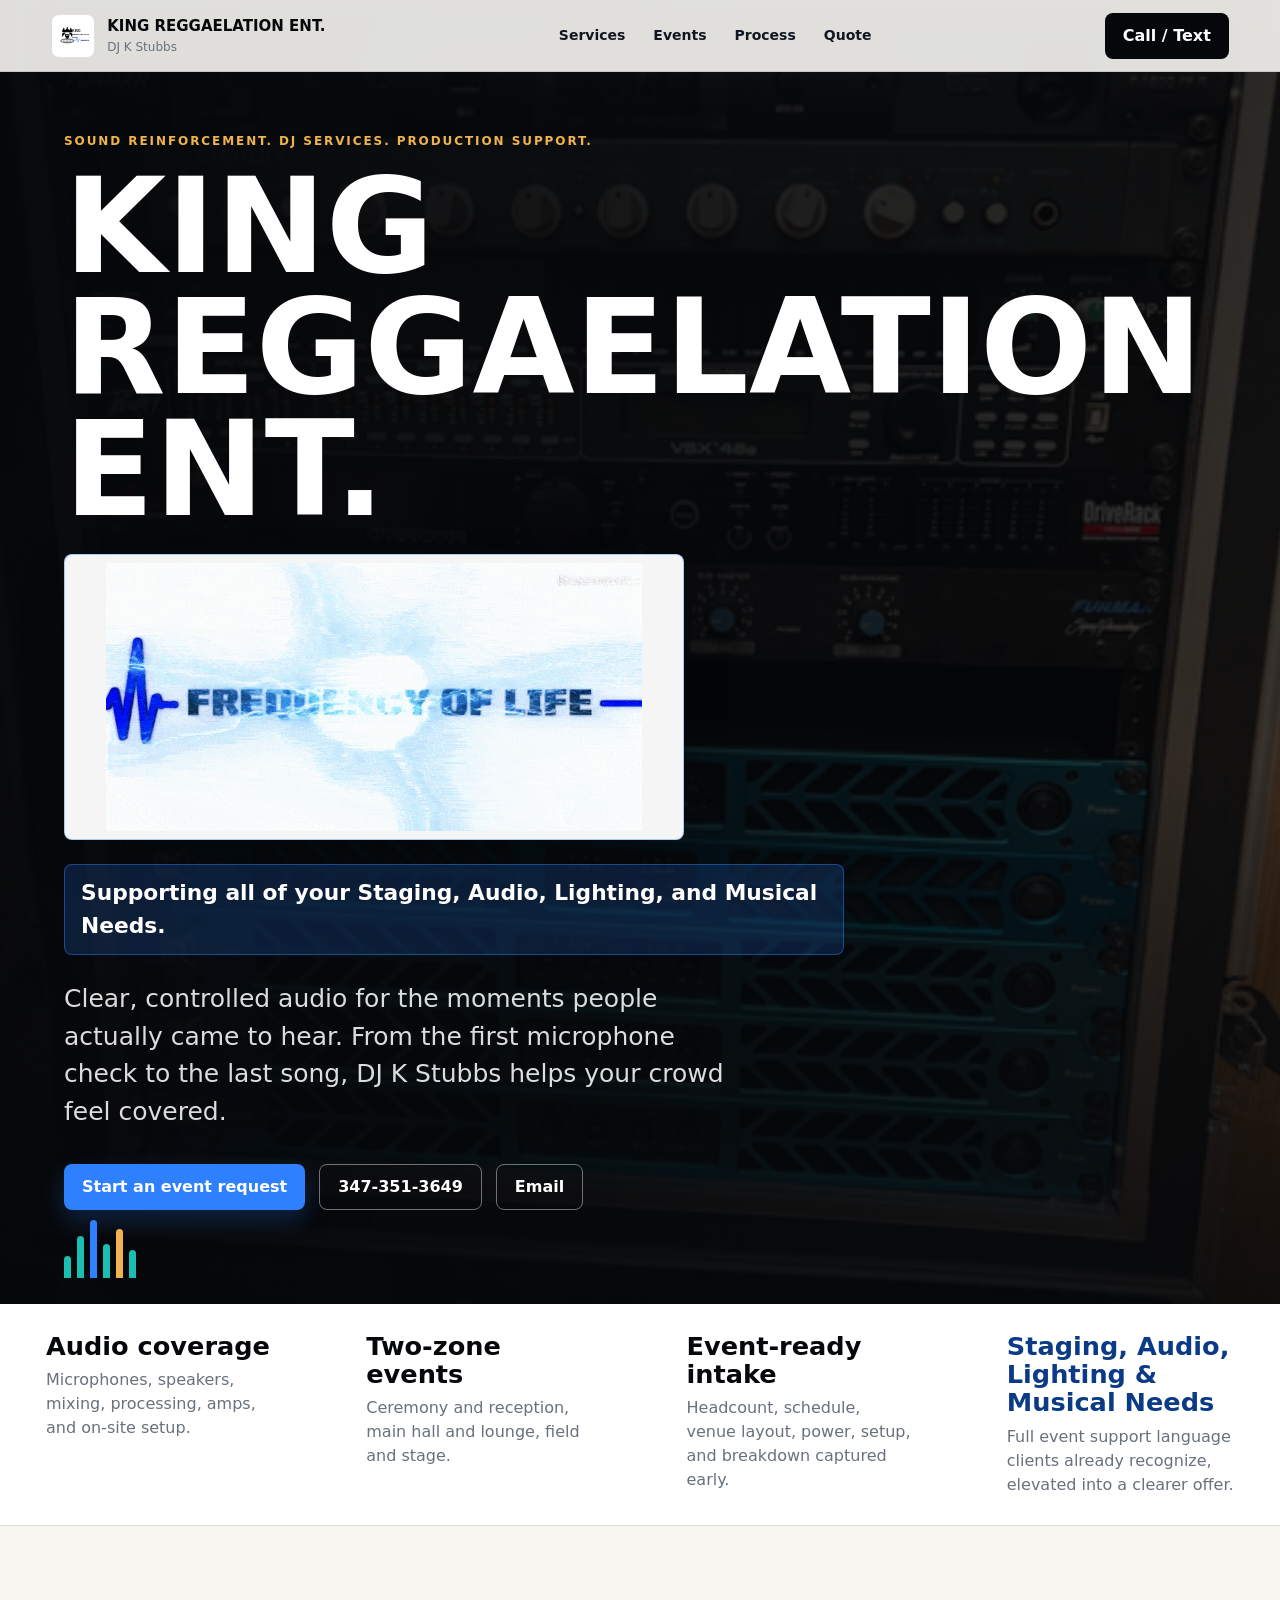
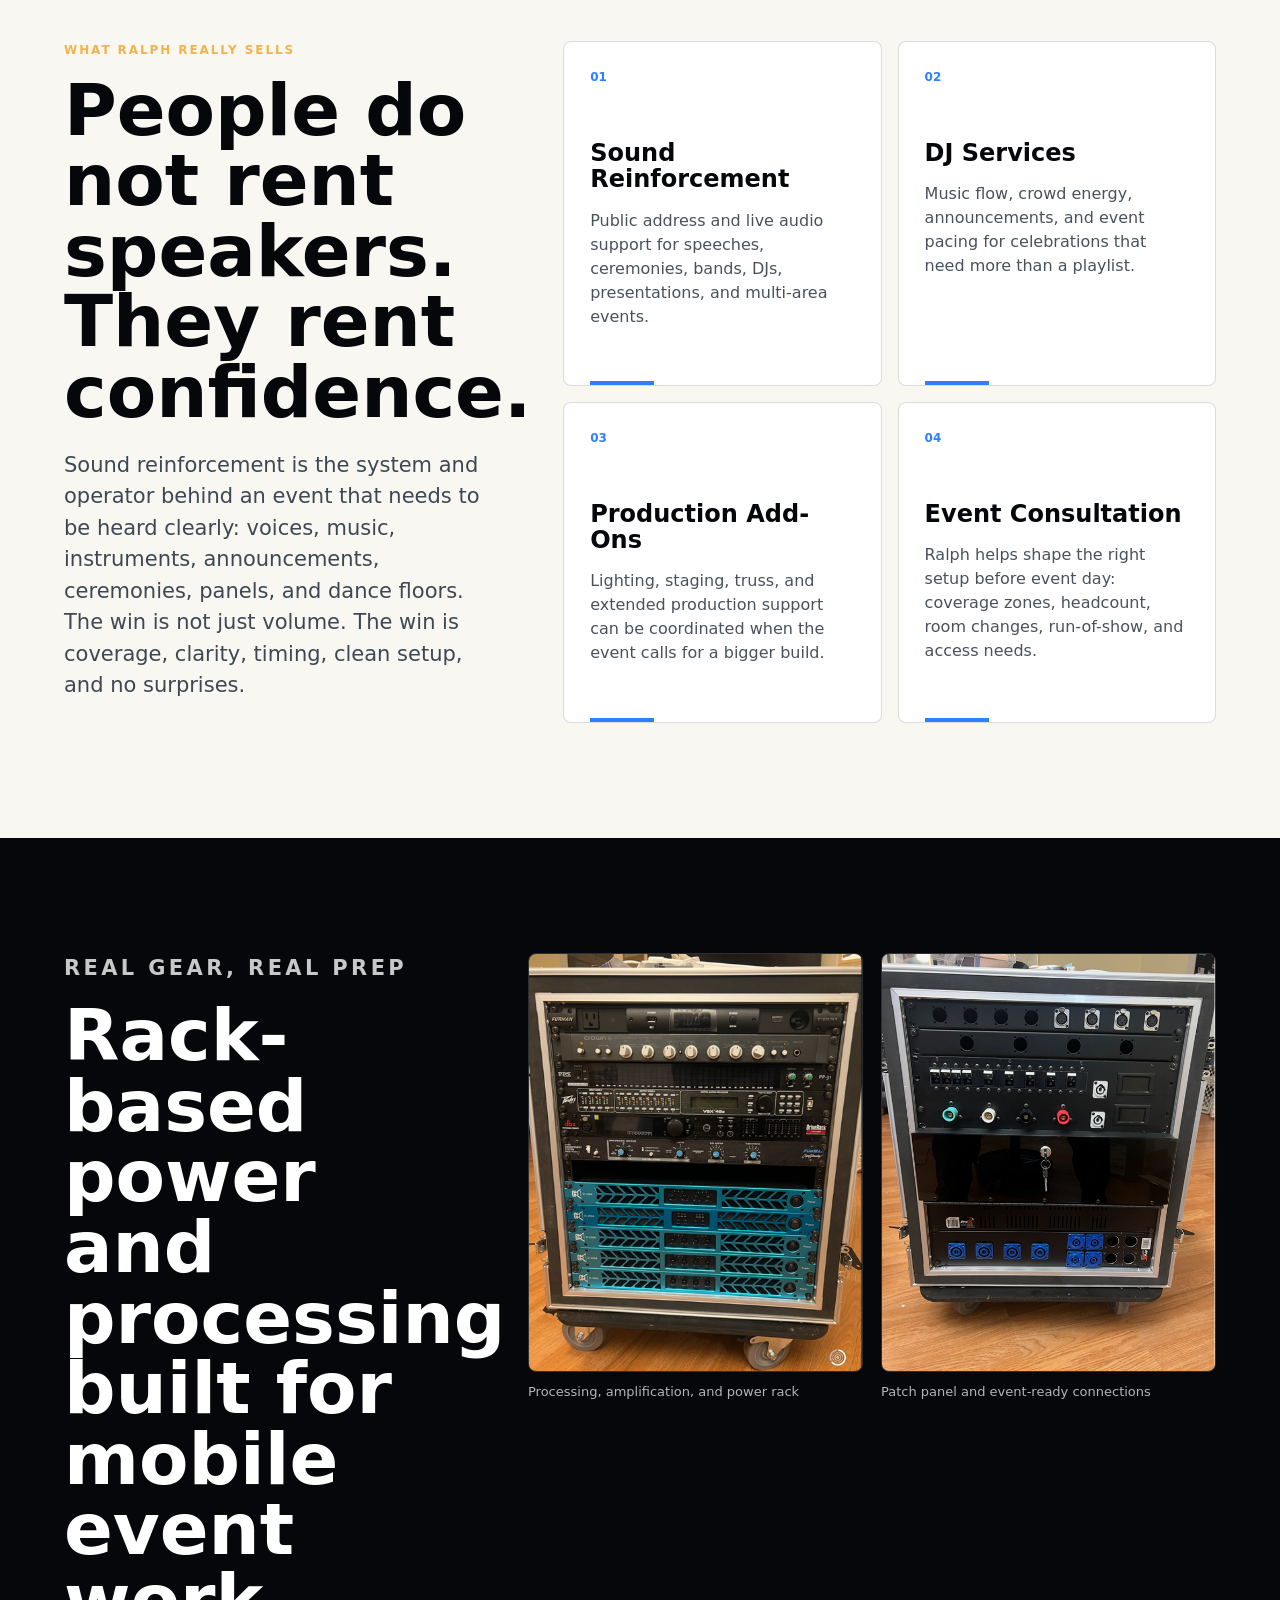
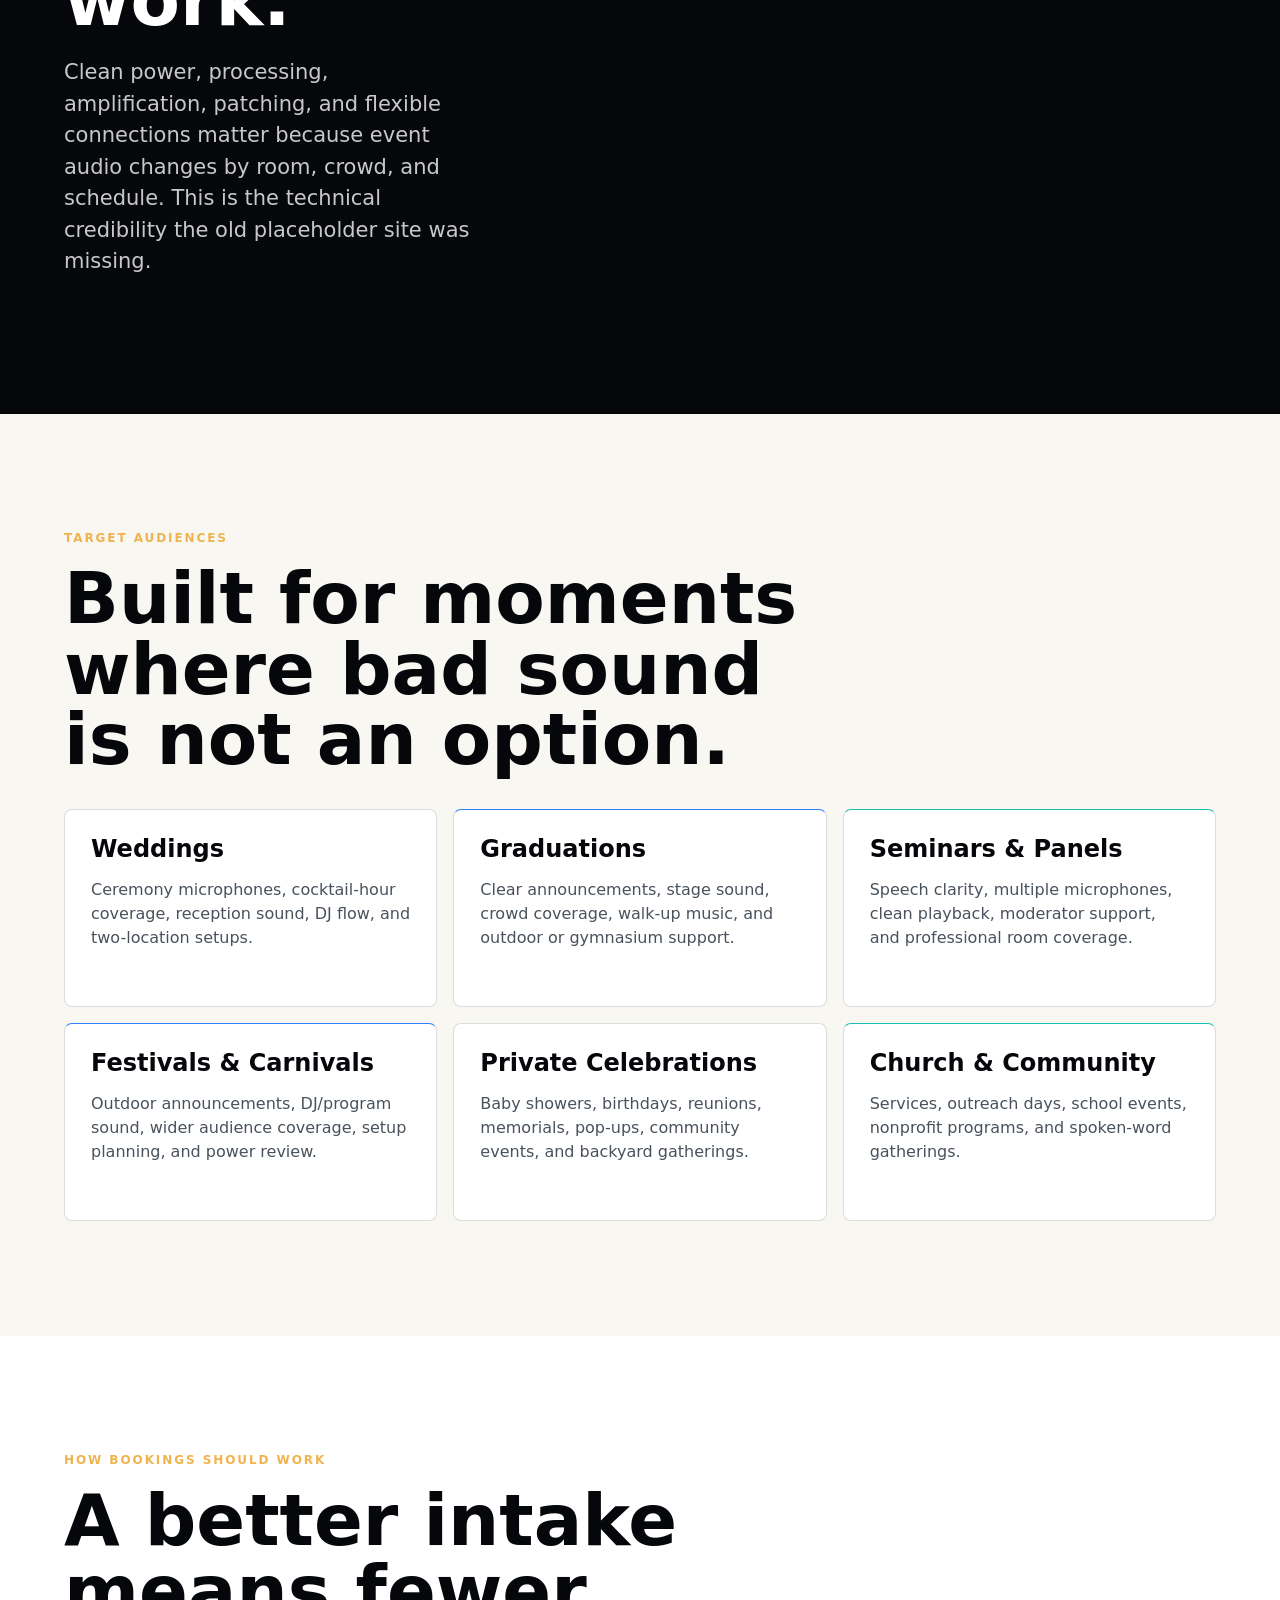
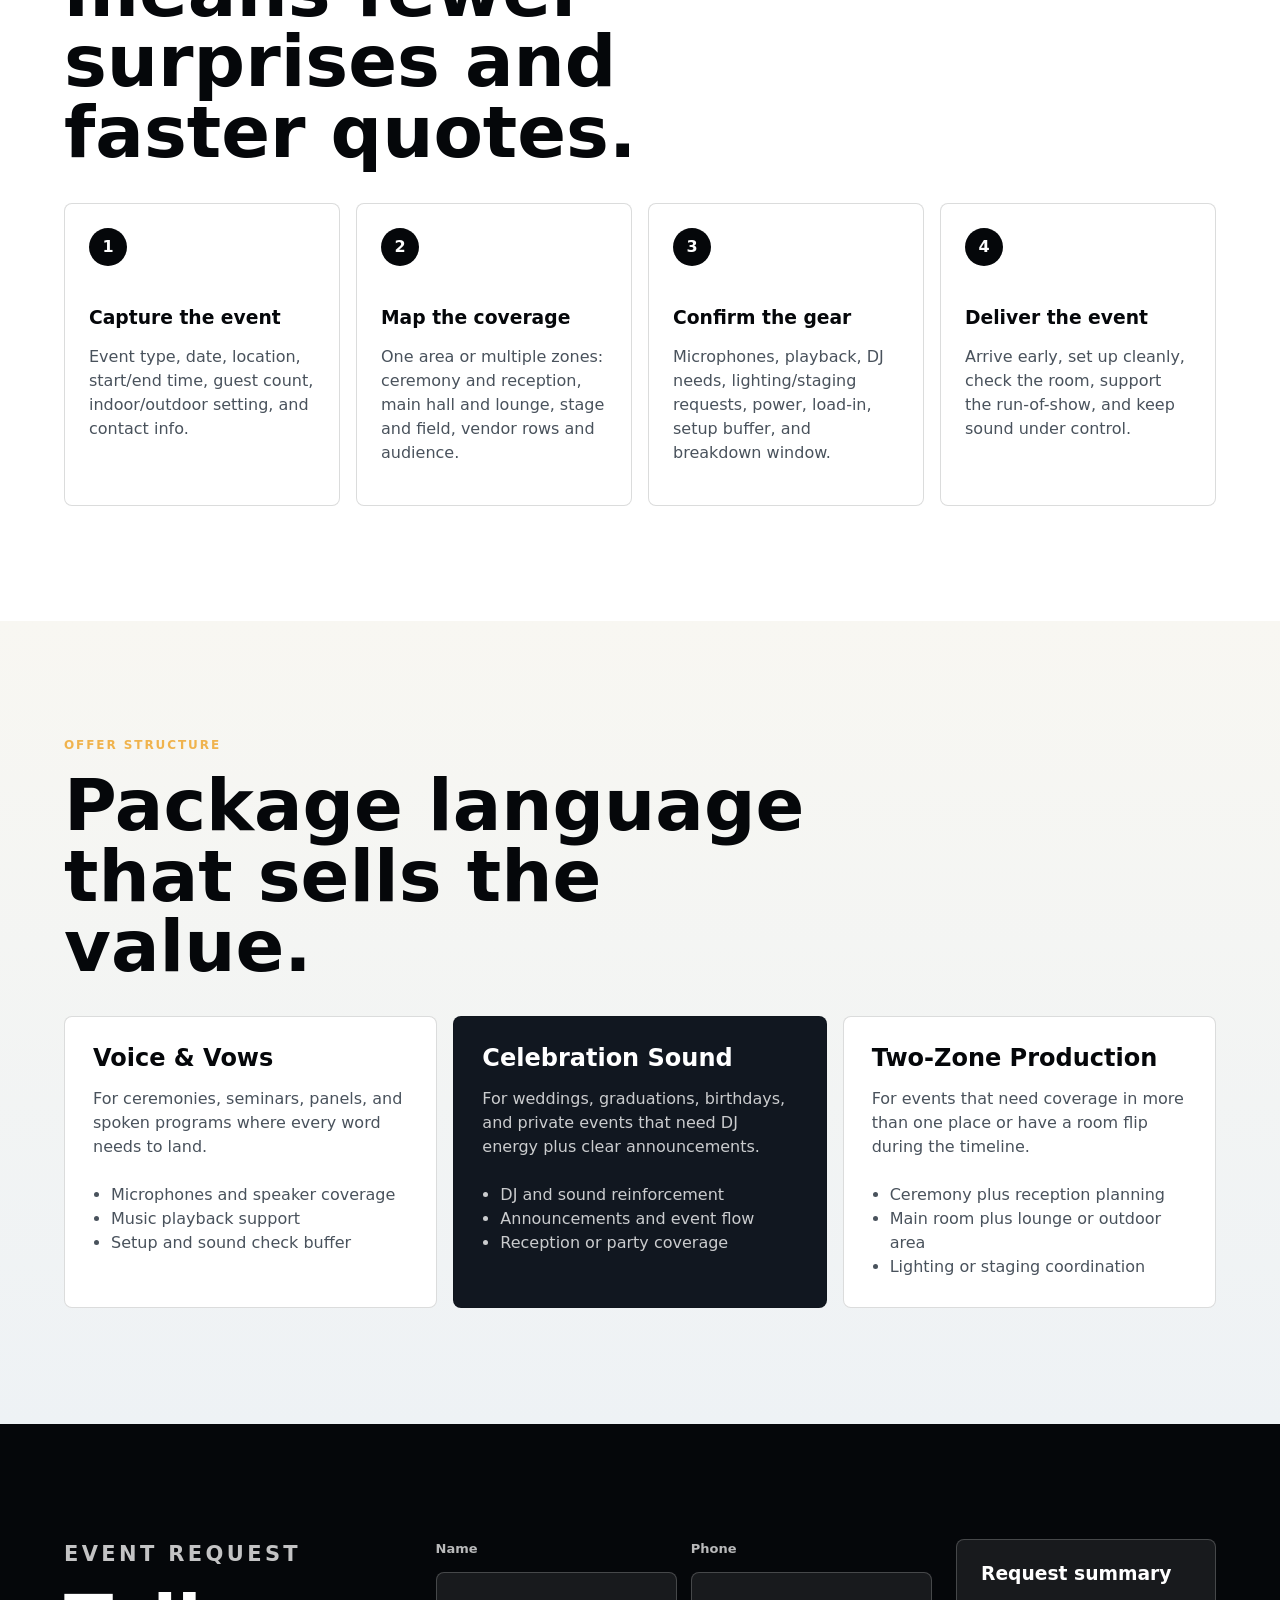
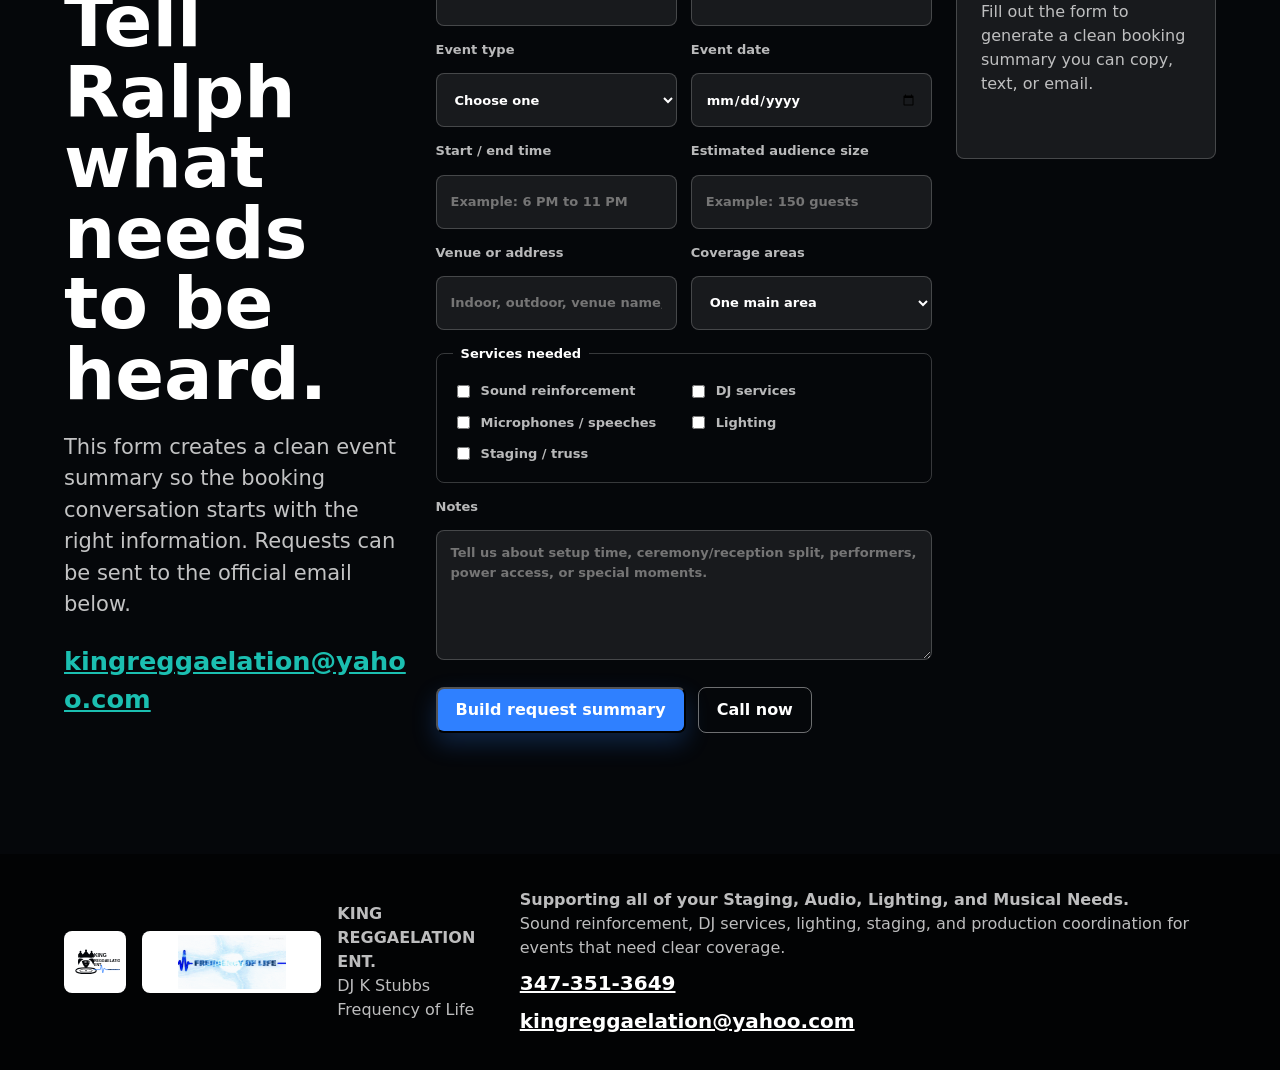
==== index.html @ d87a5ebe "Publish KING REGGAELATION ENT site" ====
<!doctype html>
<html lang="en">
<head>
  <meta charset="utf-8">
  <meta name="viewport" content="width=device-width, initial-scale=1">
  <title>KING REGGAELATION ENT. | Sound Reinforcement & DJ Services</title>
  <meta name="description" content="KING REGGAELATION ENT. provides sound reinforcement, DJ services, and production support for weddings, graduations, seminars, festivals, and private events.">
  <link rel="stylesheet" href="styles.css">
</head>
<body>
  <header class="site-header" data-header>
    <a class="brand-mark" href="#top" aria-label="KING REGGAELATION ENT. home">
      <img src="assets/king-reggaelation-ent-logo.svg" alt="">
      <span>
        <strong>KING REGGAELATION ENT.</strong>
        <small>DJ K Stubbs</small>
      </span>
    </a>
    <nav aria-label="Primary navigation">
      <a href="#services">Services</a>
      <a href="#events">Events</a>
      <a href="#process">Process</a>
      <a href="#quote">Quote</a>
    </nav>
    <a class="call-button" href="tel:+13473513649">Call / Text</a>
  </header>

  <main id="top">
    <section class="hero" aria-labelledby="hero-title">
      <div class="hero-media" aria-hidden="true">
        <img src="assets/rack-processing-amplifiers.png" alt="">
      </div>
      <div class="hero-overlay" aria-hidden="true"></div>
      <div class="hero-content">
        <p class="eyebrow reveal">Sound reinforcement. DJ services. Production support.</p>
        <h1 id="hero-title" class="reveal">KING REGGAELATION ENT.</h1>
        <div class="frequency-logo-strip reveal" aria-label="Frequency of Life animated logo">
          <img src="assets/frequency-of-life-logo.gif" alt="Frequency of Life">
        </div>
        <p class="signature-line reveal">Supporting all of your Staging, Audio, Lighting, and Musical Needs.</p>
        <p class="hero-copy reveal">Clear, controlled audio for the moments people actually came to hear. From the first microphone check to the last song, DJ K Stubbs helps your crowd feel covered.</p>
        <div class="hero-actions reveal">
          <a class="primary-action" href="#quote">Start an event request</a>
          <a class="secondary-action" href="tel:+13473513649">347-351-3649</a>
          <a class="secondary-action" href="mailto:kingreggaelation@yahoo.com">Email</a>
        </div>
      </div>
      <div class="signal-strip" aria-hidden="true">
        <span></span><span></span><span></span><span></span><span></span><span></span>
      </div>
    </section>

    <section class="proof-band" aria-label="Core capabilities">
      <div>
        <strong>Audio coverage</strong>
        <span>Microphones, speakers, mixing, processing, amps, and on-site setup.</span>
      </div>
      <div>
        <strong>Two-zone events</strong>
        <span>Ceremony and reception, main hall and lounge, field and stage.</span>
      </div>
      <div>
        <strong>Event-ready intake</strong>
        <span>Headcount, schedule, venue layout, power, setup, and breakdown captured early.</span>
      </div>
      <div class="signature-proof">
        <strong>Staging, Audio, Lighting & Musical Needs</strong>
        <span>Full event support language clients already recognize, elevated into a clearer offer.</span>
      </div>
    </section>

    <section class="section split-section" id="services">
      <div class="section-copy reveal">
        <p class="eyebrow">What Ralph really sells</p>
        <h2>People do not rent speakers. They rent confidence.</h2>
        <p>Sound reinforcement is the system and operator behind an event that needs to be heard clearly: voices, music, instruments, announcements, ceremonies, panels, and dance floors. The win is not just volume. The win is coverage, clarity, timing, clean setup, and no surprises.</p>
      </div>
      <div class="service-grid">
        <article class="service-card reveal">
          <span class="service-number">01</span>
          <h3>Sound Reinforcement</h3>
          <p>Public address and live audio support for speeches, ceremonies, bands, DJs, presentations, and multi-area events.</p>
        </article>
        <article class="service-card reveal">
          <span class="service-number">02</span>
          <h3>DJ Services</h3>
          <p>Music flow, crowd energy, announcements, and event pacing for celebrations that need more than a playlist.</p>
        </article>
        <article class="service-card reveal">
          <span class="service-number">03</span>
          <h3>Production Add-Ons</h3>
          <p>Lighting, staging, truss, and extended production support can be coordinated when the event calls for a bigger build.</p>
        </article>
        <article class="service-card reveal">
          <span class="service-number">04</span>
          <h3>Event Consultation</h3>
          <p>Ralph helps shape the right setup before event day: coverage zones, headcount, room changes, run-of-show, and access needs.</p>
        </article>
      </div>
    </section>

    <section class="equipment-section">
      <div class="equipment-copy reveal">
        <p class="eyebrow">Real gear, real prep</p>
        <h2>Rack-based power and processing built for mobile event work.</h2>
        <p>Clean power, processing, amplification, patching, and flexible connections matter because event audio changes by room, crowd, and schedule. This is the technical credibility the old placeholder site was missing.</p>
      </div>
      <div class="equipment-gallery">
        <figure class="reveal">
          <img src="assets/rack-processing-amplifiers.png" alt="Front view of KING REGGAELATION ENT. audio processing and amplifier rack">
          <figcaption>Processing, amplification, and power rack</figcaption>
        </figure>
        <figure class="reveal">
          <img src="assets/rack-patch-panel.png" alt="Rear view of KING REGGAELATION ENT. rack patch panel and power connections">
          <figcaption>Patch panel and event-ready connections</figcaption>
        </figure>
      </div>
    </section>

    <section class="section" id="events">
      <div class="section-heading reveal">
        <p class="eyebrow">Target audiences</p>
        <h2>Built for moments where bad sound is not an option.</h2>
      </div>
      <div class="audience-grid">
        <article class="audience-card reveal">
          <h3>Weddings</h3>
          <p>Ceremony microphones, cocktail-hour coverage, reception sound, DJ flow, and two-location setups.</p>
        </article>
        <article class="audience-card reveal">
          <h3>Graduations</h3>
          <p>Clear announcements, stage sound, crowd coverage, walk-up music, and outdoor or gymnasium support.</p>
        </article>
        <article class="audience-card reveal">
          <h3>Seminars & Panels</h3>
          <p>Speech clarity, multiple microphones, clean playback, moderator support, and professional room coverage.</p>
        </article>
        <article class="audience-card reveal">
          <h3>Festivals & Carnivals</h3>
          <p>Outdoor announcements, DJ/program sound, wider audience coverage, setup planning, and power review.</p>
        </article>
        <article class="audience-card reveal">
          <h3>Private Celebrations</h3>
          <p>Baby showers, birthdays, reunions, memorials, pop-ups, community events, and backyard gatherings.</p>
        </article>
        <article class="audience-card reveal">
          <h3>Church & Community</h3>
          <p>Services, outreach days, school events, nonprofit programs, and spoken-word gatherings.</p>
        </article>
      </div>
    </section>

    <section class="section process-section" id="process">
      <div class="section-heading reveal">
        <p class="eyebrow">How bookings should work</p>
        <h2>A better intake means fewer surprises and faster quotes.</h2>
      </div>
      <div class="timeline">
        <article class="timeline-item reveal">
          <span>1</span>
          <h3>Capture the event</h3>
          <p>Event type, date, location, start/end time, guest count, indoor/outdoor setting, and contact info.</p>
        </article>
        <article class="timeline-item reveal">
          <span>2</span>
          <h3>Map the coverage</h3>
          <p>One area or multiple zones: ceremony and reception, main hall and lounge, stage and field, vendor rows and audience.</p>
        </article>
        <article class="timeline-item reveal">
          <span>3</span>
          <h3>Confirm the gear</h3>
          <p>Microphones, playback, DJ needs, lighting/staging requests, power, load-in, setup buffer, and breakdown window.</p>
        </article>
        <article class="timeline-item reveal">
          <span>4</span>
          <h3>Deliver the event</h3>
          <p>Arrive early, set up cleanly, check the room, support the run-of-show, and keep sound under control.</p>
        </article>
      </div>
    </section>

    <section class="packages-section" aria-labelledby="packages-title">
      <div class="section-heading reveal">
        <p class="eyebrow">Offer structure</p>
        <h2 id="packages-title">Package language that sells the value.</h2>
      </div>
      <div class="package-grid">
        <article class="package-card reveal">
          <h3>Voice & Vows</h3>
          <p>For ceremonies, seminars, panels, and spoken programs where every word needs to land.</p>
          <ul>
            <li>Microphones and speaker coverage</li>
            <li>Music playback support</li>
            <li>Setup and sound check buffer</li>
          </ul>
        </article>
        <article class="package-card featured reveal">
          <h3>Celebration Sound</h3>
          <p>For weddings, graduations, birthdays, and private events that need DJ energy plus clear announcements.</p>
          <ul>
            <li>DJ and sound reinforcement</li>
            <li>Announcements and event flow</li>
            <li>Reception or party coverage</li>
          </ul>
        </article>
        <article class="package-card reveal">
          <h3>Two-Zone Production</h3>
          <p>For events that need coverage in more than one place or have a room flip during the timeline.</p>
          <ul>
            <li>Ceremony plus reception planning</li>
            <li>Main room plus lounge or outdoor area</li>
            <li>Lighting or staging coordination</li>
          </ul>
        </article>
      </div>
    </section>

    <section class="quote-section" id="quote">
      <div class="quote-intro reveal">
        <p class="eyebrow">Event request</p>
        <h2>Tell Ralph what needs to be heard.</h2>
        <p>This form creates a clean event summary so the booking conversation starts with the right information. Requests can be sent to the official email below.</p>
        <p class="email-callout"><a href="mailto:kingreggaelation@yahoo.com">kingreggaelation@yahoo.com</a></p>
      </div>
      <form class="quote-form reveal" data-quote-form>
        <label>
          Name
          <input name="name" autocomplete="name" required>
        </label>
        <label>
          Phone
          <input name="phone" autocomplete="tel" required>
        </label>
        <label>
          Event type
          <select name="eventType" required>
            <option value="">Choose one</option>
            <option>Wedding</option>
            <option>Graduation</option>
            <option>Seminar / Panel</option>
            <option>Festival / Carnival</option>
            <option>Private Celebration</option>
            <option>Church / Community</option>
            <option>Other</option>
          </select>
        </label>
        <label>
          Event date
          <input type="date" name="date" required>
        </label>
        <label>
          Start / end time
          <input name="time" placeholder="Example: 6 PM to 11 PM" required>
        </label>
        <label>
          Estimated audience size
          <input name="headcount" placeholder="Example: 150 guests">
        </label>
        <label>
          Venue or address
          <input name="venue" placeholder="Indoor, outdoor, venue name, city">
        </label>
        <label>
          Coverage areas
          <select name="zones">
            <option>One main area</option>
            <option>Two areas / room flip</option>
            <option>Multiple rooms or outdoor zones</option>
            <option>Not sure yet</option>
          </select>
        </label>
        <fieldset>
          <legend>Services needed</legend>
          <label><input type="checkbox" name="services" value="Sound reinforcement"> Sound reinforcement</label>
          <label><input type="checkbox" name="services" value="DJ services"> DJ services</label>
          <label><input type="checkbox" name="services" value="Microphones / speeches"> Microphones / speeches</label>
          <label><input type="checkbox" name="services" value="Lighting"> Lighting</label>
          <label><input type="checkbox" name="services" value="Staging / truss"> Staging / truss</label>
        </fieldset>
        <label class="full">
          Notes
          <textarea name="notes" rows="5" placeholder="Tell us about setup time, ceremony/reception split, performers, power access, or special moments."></textarea>
        </label>
        <div class="form-actions">
          <button class="primary-action" type="submit">Build request summary</button>
          <a class="secondary-action" href="tel:+13473513649">Call now</a>
        </div>
      </form>
      <aside class="request-summary" data-request-summary aria-live="polite">
        <h3>Request summary</h3>
        <p>Fill out the form to generate a clean booking summary you can copy, text, or email.</p>
      </aside>
    </section>
  </main>

  <footer class="site-footer">
    <div>
      <img src="assets/king-reggaelation-ent-logo.svg" alt="">
      <img class="footer-frequency-logo" src="assets/frequency-of-life-logo.gif" alt="Frequency of Life">
      <p><strong>KING REGGAELATION ENT.</strong><br>DJ K Stubbs<br>Frequency of Life</p>
    </div>
    <div>
      <p><strong>Supporting all of your Staging, Audio, Lighting, and Musical Needs.</strong><br>Sound reinforcement, DJ services, lighting, staging, and production coordination for events that need clear coverage.</p>
      <a href="tel:+13473513649">347-351-3649</a>
      <a href="mailto:kingreggaelation@yahoo.com">kingreggaelation@yahoo.com</a>
    </div>
  </footer>

  <script src="script.js"></script>
</body>
</html>
---- styles.css ----
:root {
  --ink: #05070a;
  --ink-soft: #111720;
  --paper: #f8f7f2;
  --paper-soft: #eceff1;
  --white: #ffffff;
  --blue: #2f80ff;
  --blue-deep: #0b3a86;
  --teal: #1bbfb1;
  --amber: #f0b34d;
  --muted: #68717c;
  --line: rgba(5, 7, 10, 0.14);
  --shadow: 0 24px 60px rgba(5, 7, 10, 0.18);
}

* {
  box-sizing: border-box;
}

html {
  scroll-behavior: smooth;
}

body {
  margin: 0;
  background: var(--paper);
  color: var(--ink);
  font-family: Inter, ui-sans-serif, system-ui, -apple-system, BlinkMacSystemFont, "Segoe UI", sans-serif;
  line-height: 1.5;
}

img {
  display: block;
  max-width: 100%;
}

a {
  color: inherit;
}

button,
input,
select,
textarea {
  font: inherit;
}

.site-header {
  align-items: center;
  background: rgba(248, 247, 242, 0.9);
  border-bottom: 1px solid rgba(5, 7, 10, 0.1);
  display: flex;
  gap: 24px;
  justify-content: space-between;
  left: 0;
  min-height: 72px;
  padding: 10px clamp(18px, 4vw, 56px);
  position: fixed;
  right: 0;
  top: 0;
  z-index: 20;
  backdrop-filter: blur(14px);
}

.site-header.is-scrolled {
  box-shadow: 0 14px 40px rgba(5, 7, 10, 0.12);
}

.brand-mark {
  align-items: center;
  display: flex;
  gap: 12px;
  min-width: 220px;
  text-decoration: none;
}

.brand-mark img {
  background: var(--white);
  border: 1px solid rgba(5, 7, 10, 0.12);
  border-radius: 8px;
  height: 44px;
  object-fit: contain;
  padding: 5px;
  width: 44px;
}

.brand-mark strong,
.brand-mark small {
  display: block;
}

.brand-mark strong {
  font-size: 15px;
  text-transform: uppercase;
}

.brand-mark small {
  color: var(--muted);
  font-size: 12px;
}

.site-header nav {
  align-items: center;
  display: flex;
  gap: clamp(12px, 2.4vw, 28px);
}

.site-header nav a {
  color: var(--ink-soft);
  font-size: 14px;
  font-weight: 700;
  text-decoration: none;
}

.site-header nav a:hover {
  color: var(--blue-deep);
}

.call-button,
.primary-action,
.secondary-action {
  align-items: center;
  border-radius: 8px;
  display: inline-flex;
  font-weight: 800;
  justify-content: center;
  min-height: 46px;
  padding: 0 18px;
  text-decoration: none;
  transition: transform 180ms ease, box-shadow 180ms ease, background 180ms ease;
}

.call-button,
.primary-action {
  background: var(--blue);
  color: var(--white);
  box-shadow: 0 10px 24px rgba(47, 128, 255, 0.24);
}

.secondary-action {
  border: 1px solid rgba(255, 255, 255, 0.42);
  color: var(--white);
}

.call-button {
  background: var(--ink);
  box-shadow: none;
  color: var(--white);
  min-width: 116px;
}

.call-button:hover,
.primary-action:hover,
.secondary-action:hover {
  transform: translateY(-2px);
}

.hero {
  background: var(--ink);
  color: var(--white);
  min-height: 86svh;
  overflow: hidden;
  padding: 132px clamp(20px, 5vw, 72px) 94px;
  position: relative;
}

.hero-media,
.hero-overlay {
  inset: 0;
  position: absolute;
}

.hero-media img {
  height: 100%;
  object-fit: cover;
  opacity: 0.44;
  transform: scale(1.04);
  width: 100%;
}

.hero-overlay {
  background:
    linear-gradient(90deg, rgba(5, 7, 10, 0.94) 0%, rgba(5, 7, 10, 0.72) 47%, rgba(5, 7, 10, 0.28) 100%),
    linear-gradient(180deg, rgba(5, 7, 10, 0.45) 0%, rgba(5, 7, 10, 0.18) 58%, rgba(5, 7, 10, 0.8) 100%);
}

.hero-content {
  max-width: 880px;
  position: relative;
  z-index: 2;
}

.eyebrow {
  color: var(--amber);
  font-size: 12px;
  font-weight: 900;
  letter-spacing: 0.16em;
  margin: 0 0 16px;
  text-transform: uppercase;
}

.hero h1 {
  font-size: clamp(54px, 12vw, 132px);
  line-height: 0.92;
  margin: 0;
  max-width: 780px;
  text-transform: uppercase;
}

.frequency-logo-strip {
  background: rgba(255, 255, 255, 0.96);
  border: 1px solid rgba(47, 128, 255, 0.38);
  border-radius: 8px;
  box-shadow: 0 18px 42px rgba(5, 7, 10, 0.28);
  margin-top: 24px;
  max-width: min(620px, 100%);
  overflow: hidden;
  padding: 8px 12px;
}

.frequency-logo-strip img {
  aspect-ratio: 2.22 / 1;
  object-fit: contain;
  width: 100%;
}

.hero-copy {
  color: rgba(255, 255, 255, 0.86);
  font-size: clamp(19px, 2vw, 25px);
  max-width: 690px;
}

.signature-line {
  background: rgba(47, 128, 255, 0.18);
  border: 1px solid rgba(47, 128, 255, 0.46);
  border-radius: 8px;
  color: var(--white);
  display: inline-flex;
  font-size: clamp(16px, 1.7vw, 22px);
  font-weight: 900;
  margin: 24px 0 0;
  max-width: 780px;
  padding: 12px 16px;
}

.hero-actions {
  display: flex;
  flex-wrap: wrap;
  gap: 14px;
  margin-top: 34px;
}

.signal-strip {
  align-items: end;
  bottom: 26px;
  display: flex;
  gap: 6px;
  height: 64px;
  left: clamp(20px, 5vw, 72px);
  position: absolute;
  z-index: 2;
}

.signal-strip span {
  animation: bounce 1100ms ease-in-out infinite;
  background: var(--teal);
  border-radius: 6px 6px 0 0;
  display: block;
  height: 22px;
  width: 7px;
}

.signal-strip span:nth-child(2) { animation-delay: 80ms; height: 42px; }
.signal-strip span:nth-child(3) { animation-delay: 140ms; height: 58px; background: var(--blue); }
.signal-strip span:nth-child(4) { animation-delay: 220ms; height: 34px; }
.signal-strip span:nth-child(5) { animation-delay: 300ms; height: 49px; background: var(--amber); }
.signal-strip span:nth-child(6) { animation-delay: 380ms; height: 28px; }

@keyframes bounce {
  0%, 100% { transform: scaleY(0.62); }
  45% { transform: scaleY(1); }
}

.proof-band {
  background: var(--white);
  display: grid;
  gap: 1px;
  grid-template-columns: repeat(4, 1fr);
  border-bottom: 1px solid var(--line);
}

.proof-band div {
  background: var(--white);
  padding: 28px clamp(18px, 4vw, 46px);
}

.proof-band strong {
  display: block;
  font-size: clamp(20px, 2vw, 28px);
  line-height: 1.1;
}

.proof-band span {
  color: var(--muted);
  display: block;
  margin-top: 8px;
}

.signature-proof strong {
  color: var(--blue-deep);
}

.section,
.equipment-section,
.packages-section,
.quote-section {
  padding: clamp(72px, 9vw, 124px) clamp(20px, 5vw, 72px);
}

.split-section {
  display: grid;
  gap: clamp(32px, 5vw, 78px);
  grid-template-columns: minmax(0, 0.8fr) minmax(0, 1.2fr);
}

.section-copy,
.section-heading,
.equipment-copy,
.quote-intro {
  max-width: 760px;
}

h2 {
  font-size: clamp(34px, 6vw, 72px);
  letter-spacing: 0;
  line-height: 0.98;
  margin: 0 0 22px;
}

h3 {
  line-height: 1.1;
  margin: 0 0 12px;
}

.section-copy p:not(.eyebrow),
.equipment-copy p,
.quote-intro p {
  color: #3f4852;
  font-size: clamp(17px, 1.7vw, 21px);
}

.service-grid,
.audience-grid,
.package-grid {
  display: grid;
  gap: 16px;
}

.service-grid {
  grid-template-columns: repeat(2, minmax(0, 1fr));
}

.service-card,
.audience-card,
.package-card,
.timeline-item,
.request-summary {
  background: var(--white);
  border: 1px solid var(--line);
  border-radius: 8px;
}

.service-card {
  min-height: 260px;
  padding: 26px;
  position: relative;
}

.service-card::after {
  background: var(--blue);
  bottom: 0;
  content: "";
  height: 4px;
  left: 26px;
  position: absolute;
  width: 64px;
}

.service-number {
  color: var(--blue);
  display: block;
  font-size: 12px;
  font-weight: 900;
  margin-bottom: 54px;
}

.service-card h3,
.audience-card h3,
.package-card h3 {
  font-size: 24px;
}

.service-card p,
.audience-card p,
.package-card p,
.timeline-item p,
.package-card li {
  color: #49525c;
}

.equipment-section {
  background: var(--ink);
  color: var(--white);
  display: grid;
  gap: clamp(28px, 4vw, 56px);
  grid-template-columns: minmax(0, 0.75fr) minmax(0, 1.25fr);
}

.equipment-copy p {
  color: rgba(255, 255, 255, 0.78);
}

.equipment-gallery {
  display: grid;
  gap: 18px;
  grid-template-columns: repeat(2, minmax(0, 1fr));
}

.equipment-gallery figure {
  margin: 0;
}

.equipment-gallery img {
  aspect-ratio: 4 / 5;
  border: 1px solid rgba(255, 255, 255, 0.16);
  border-radius: 8px;
  object-fit: cover;
  width: 100%;
}

.equipment-gallery figcaption {
  color: rgba(255, 255, 255, 0.7);
  font-size: 13px;
  margin-top: 10px;
}

.audience-grid {
  grid-template-columns: repeat(3, minmax(0, 1fr));
  margin-top: 34px;
}

.audience-card {
  min-height: 198px;
  padding: 26px;
}

.audience-card:nth-child(2n) {
  border-top-color: var(--blue);
}

.audience-card:nth-child(3n) {
  border-top-color: var(--teal);
}

.process-section {
  background: var(--white);
}

.timeline {
  display: grid;
  gap: 16px;
  grid-template-columns: repeat(4, minmax(0, 1fr));
  margin-top: 36px;
}

.timeline-item {
  padding: 24px;
}

.timeline-item span {
  align-items: center;
  background: var(--ink);
  border-radius: 50%;
  color: var(--white);
  display: inline-flex;
  font-weight: 900;
  height: 38px;
  justify-content: center;
  margin-bottom: 42px;
  width: 38px;
}

.packages-section {
  background:
    linear-gradient(180deg, #f8f7f2 0%, #eef2f5 100%);
}

.package-grid {
  grid-template-columns: repeat(3, minmax(0, 1fr));
  margin-top: 34px;
}

.package-card {
  padding: 28px;
}

.package-card.featured {
  background: var(--ink-soft);
  color: var(--white);
  transform: translateY(-14px);
}

.package-card.featured p,
.package-card.featured li {
  color: rgba(255, 255, 255, 0.78);
}

.package-card ul {
  margin: 24px 0 0;
  padding-left: 18px;
}

.quote-section {
  background: var(--ink);
  color: var(--white);
  display: grid;
  gap: 24px;
  grid-template-columns: minmax(0, 0.7fr) minmax(0, 1fr) minmax(260px, 0.52fr);
}

.quote-intro p {
  color: rgba(255, 255, 255, 0.76);
}

.email-callout a {
  color: var(--teal);
  font-size: clamp(20px, 2vw, 26px);
  font-weight: 900;
  word-break: break-word;
}

.quote-form {
  display: grid;
  gap: 14px;
  grid-template-columns: repeat(2, minmax(0, 1fr));
}

.quote-form label,
.quote-form fieldset {
  color: rgba(255, 255, 255, 0.72);
  display: grid;
  font-size: 13px;
  font-weight: 800;
  gap: 8px;
}

.quote-form input,
.quote-form select,
.quote-form textarea {
  background: rgba(255, 255, 255, 0.08);
  border: 1px solid rgba(255, 255, 255, 0.2);
  border-radius: 8px;
  color: var(--white);
  min-height: 48px;
  padding: 12px 14px;
  width: 100%;
}

.quote-form select option {
  color: var(--ink);
}

.quote-form textarea {
  resize: vertical;
}

.quote-form fieldset,
.quote-form .full,
.form-actions {
  grid-column: 1 / -1;
}

.quote-form fieldset {
  border: 1px solid rgba(255, 255, 255, 0.2);
  border-radius: 8px;
  grid-template-columns: repeat(2, minmax(0, 1fr));
  margin: 0;
  padding: 16px;
}

.quote-form legend {
  color: var(--white);
  padding: 0 8px;
}

.quote-form fieldset label {
  align-items: center;
  display: flex;
  gap: 8px;
}

.quote-form input[type="checkbox"] {
  accent-color: var(--blue);
  min-height: auto;
  width: auto;
}

.form-actions {
  align-items: center;
  display: flex;
  flex-wrap: wrap;
  gap: 12px;
  margin-top: 8px;
}

.request-summary {
  align-self: start;
  background: rgba(255, 255, 255, 0.08);
  border-color: rgba(255, 255, 255, 0.2);
  min-height: 220px;
  padding: 24px;
}

.request-summary p {
  color: rgba(255, 255, 255, 0.72);
}

.request-summary pre {
  color: rgba(255, 255, 255, 0.88);
  font-family: ui-monospace, "SFMono-Regular", Consolas, monospace;
  font-size: 12px;
  overflow: auto;
  white-space: pre-wrap;
}

.copy-summary {
  background: var(--teal);
  border: 0;
  border-radius: 8px;
  color: var(--ink);
  cursor: pointer;
  font-weight: 900;
  min-height: 42px;
  padding: 0 14px;
}

.site-footer {
  align-items: center;
  background: #020304;
  color: var(--white);
  display: flex;
  gap: 24px;
  justify-content: space-between;
  padding: 34px clamp(20px, 5vw, 72px);
}

.site-footer > div:first-child {
  align-items: center;
  display: flex;
  gap: 16px;
}

.site-footer img {
  background: var(--white);
  border-radius: 8px;
  height: 62px;
  object-fit: contain;
  padding: 6px;
  width: 62px;
}

.site-footer .footer-frequency-logo {
  height: 62px;
  padding: 4px 8px;
  width: clamp(170px, 20vw, 260px);
}

.site-footer p {
  color: rgba(255, 255, 255, 0.74);
  margin: 0;
}

.site-footer a {
  color: var(--white);
  display: block;
  font-size: 20px;
  font-weight: 900;
  margin-top: 8px;
  word-break: break-word;
}

.reveal {
  opacity: 0;
  transform: translateY(22px);
  transition: opacity 640ms ease, transform 640ms ease;
}

.reveal.is-visible {
  opacity: 1;
  transform: translateY(0);
}

@media (max-width: 1060px) {
  .proof-band {
    grid-template-columns: repeat(2, minmax(0, 1fr));
  }

  .split-section,
  .equipment-section,
  .quote-section {
    grid-template-columns: 1fr;
  }

  .audience-grid,
  .package-grid {
    grid-template-columns: repeat(2, minmax(0, 1fr));
  }

  .timeline {
    grid-template-columns: repeat(2, minmax(0, 1fr));
  }
}

@media (max-width: 760px) {
  .site-header {
    align-items: flex-start;
    flex-wrap: wrap;
    gap: 10px;
    min-height: 92px;
  }

  .brand-mark {
    flex: 1 1 100%;
  }

  .site-header nav {
    order: 3;
    overflow-x: auto;
    padding-bottom: 2px;
    width: 100%;
  }

  .call-button {
    position: absolute;
    right: 18px;
    top: 14px;
  }

  .hero {
    min-height: 88svh;
    padding-top: 154px;
  }

  .hero h1 {
    font-size: clamp(36px, 11vw, 44px);
    line-height: 0.96;
  }

  .hero-overlay {
    background:
      linear-gradient(180deg, rgba(5, 7, 10, 0.92) 0%, rgba(5, 7, 10, 0.72) 56%, rgba(5, 7, 10, 0.9) 100%);
  }

  .proof-band,
  .service-grid,
  .audience-grid,
  .timeline,
  .package-grid,
  .equipment-gallery,
  .quote-form,
  .quote-form fieldset {
    grid-template-columns: 1fr;
  }

  .package-card.featured {
    transform: none;
  }

  .site-footer {
    align-items: flex-start;
    flex-direction: column;
  }
}

@media (prefers-reduced-motion: reduce) {
  *,
  *::before,
  *::after {
    animation-duration: 1ms !important;
    scroll-behavior: auto !important;
    transition-duration: 1ms !important;
  }
}
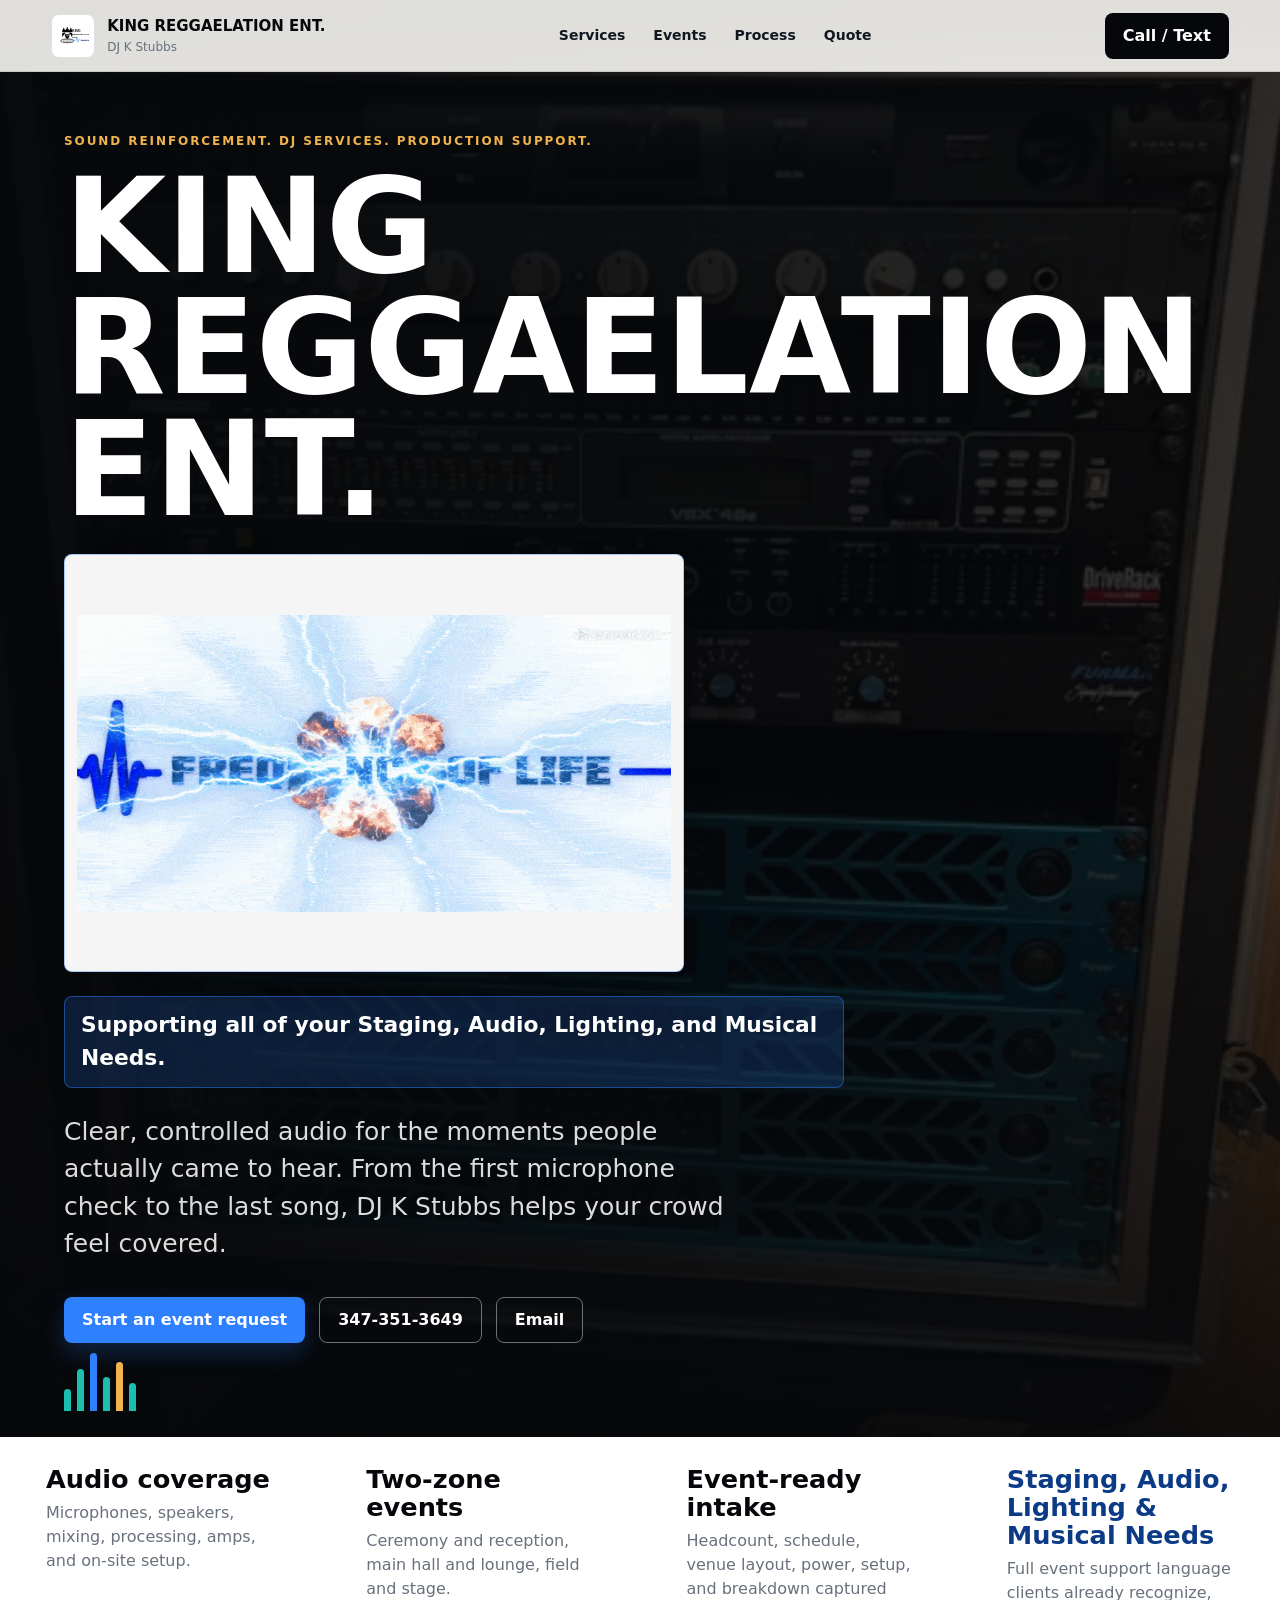
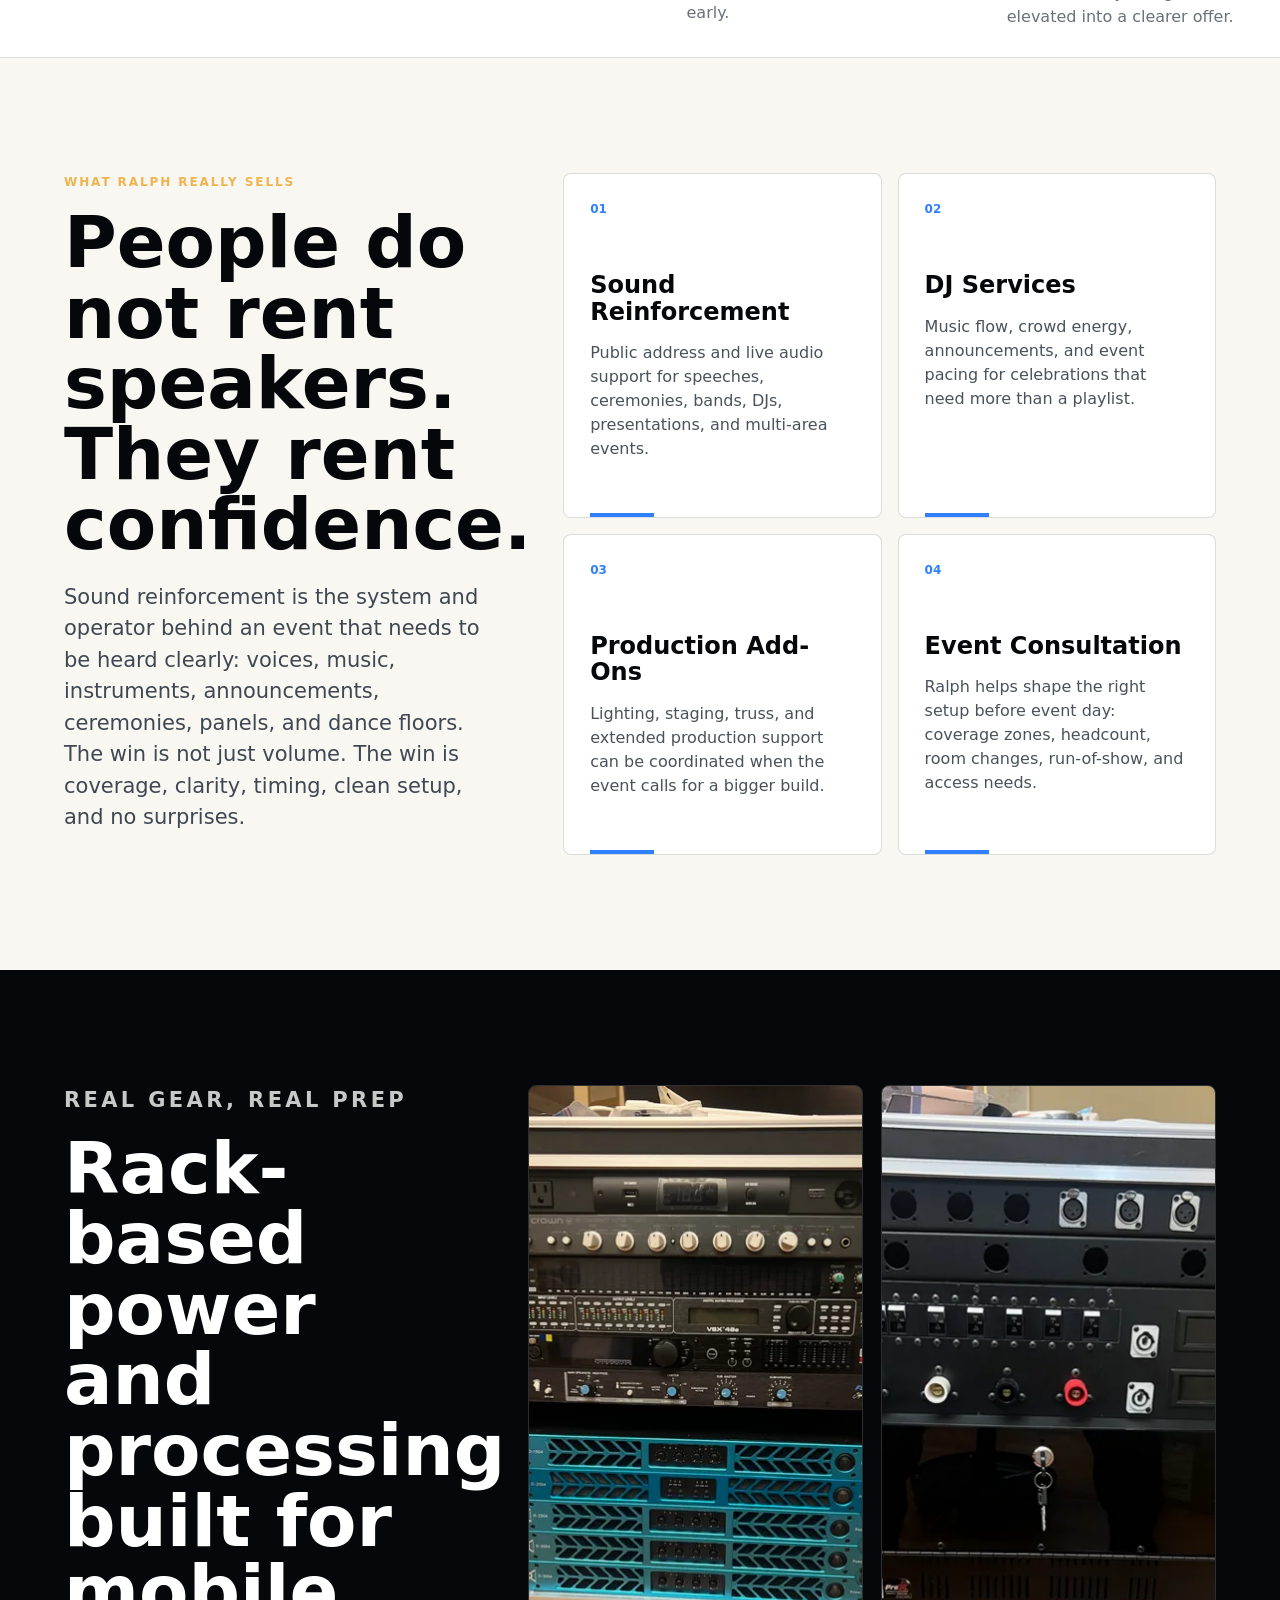
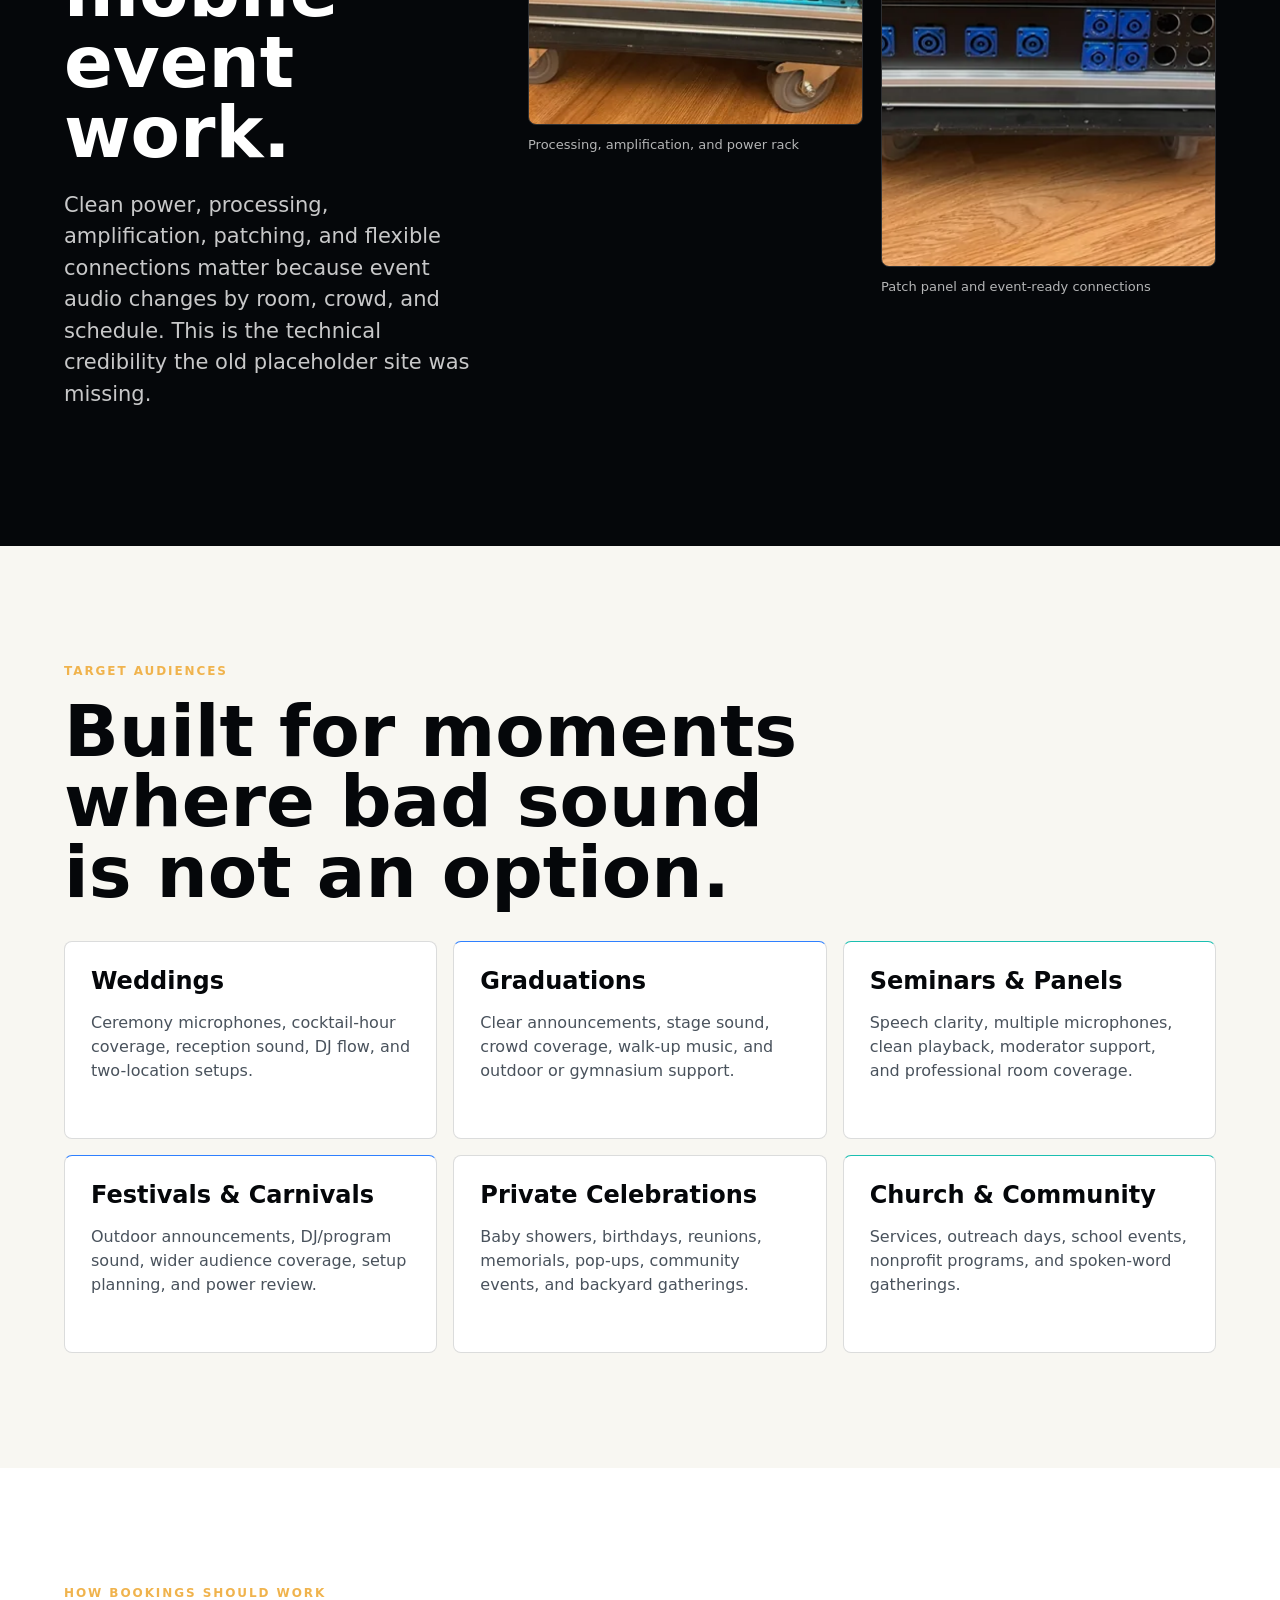
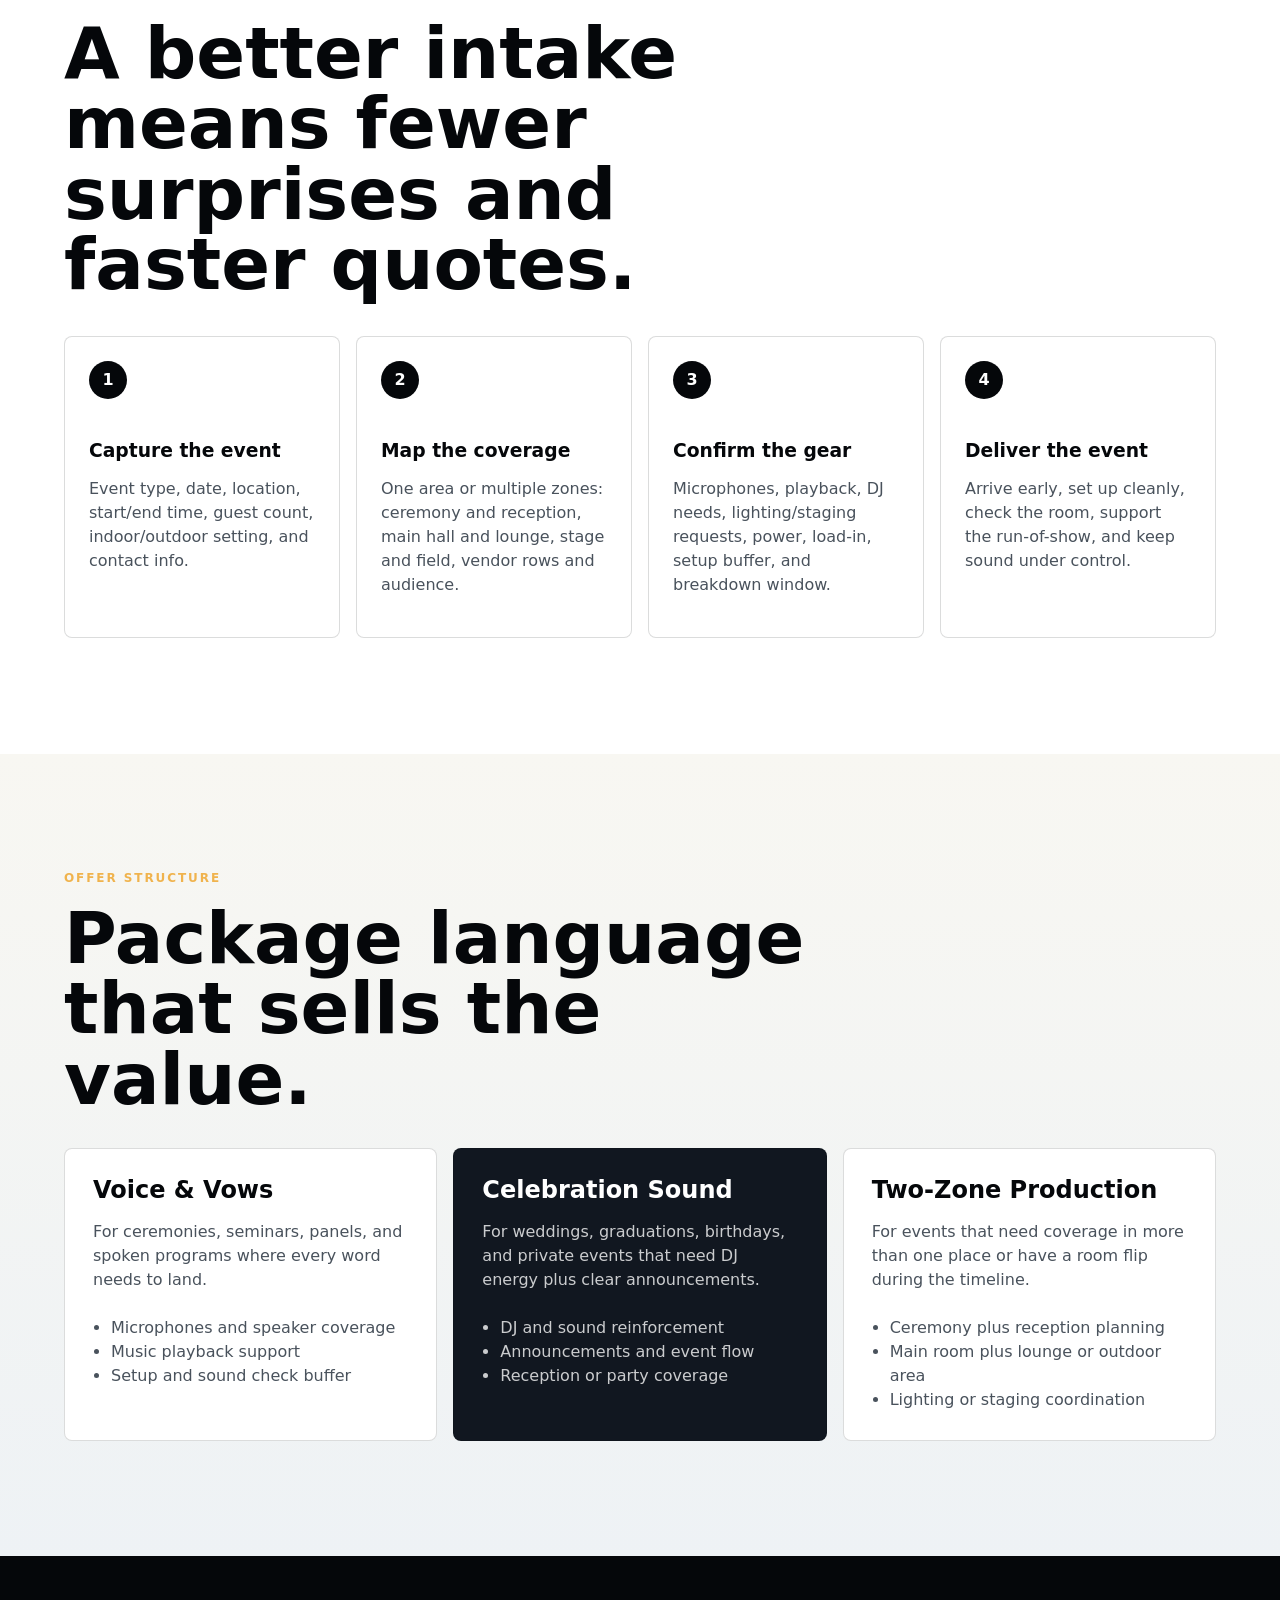
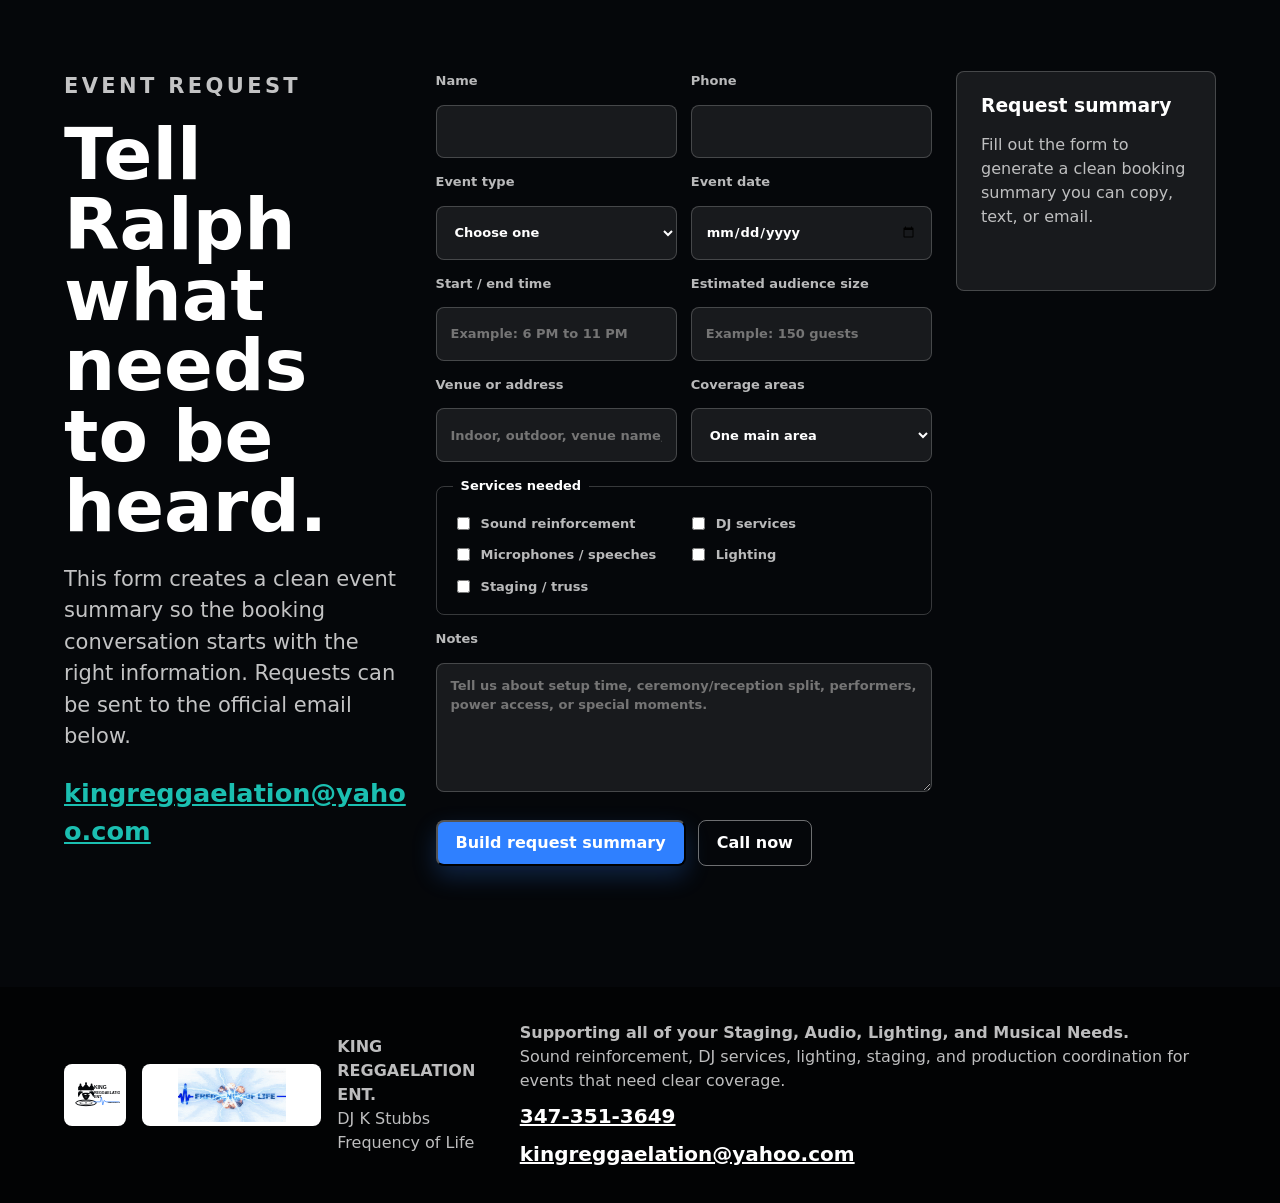
==== commit c43b1979: "Optimize site assets and loading" ====
--- a/index.html
+++ b/index.html
@@ -5,12 +5,15 @@
   <meta name="viewport" content="width=device-width, initial-scale=1">
   <title>KING REGGAELATION ENT. | Sound Reinforcement & DJ Services</title>
   <meta name="description" content="KING REGGAELATION ENT. provides sound reinforcement, DJ services, and production support for weddings, graduations, seminars, festivals, and private events.">
+  <meta name="theme-color" content="#05070a">
+  <link rel="preload" href="assets/rack-processing-amplifiers.webp" as="image" type="image/webp" fetchpriority="high">
+  <link rel="preload" href="assets/frequency-of-life-logo.gif" as="image" fetchpriority="high">
   <link rel="stylesheet" href="styles.css">
 </head>
 <body>
   <header class="site-header" data-header>
     <a class="brand-mark" href="#top" aria-label="KING REGGAELATION ENT. home">
-      <img src="assets/king-reggaelation-ent-logo.svg" alt="">
+      <img src="assets/king-reggaelation-ent-logo.svg" alt="" width="44" height="44" decoding="async">
       <span>
         <strong>KING REGGAELATION ENT.</strong>
         <small>DJ K Stubbs</small>
@@ -27,15 +30,16 @@
 
   <main id="top">
     <section class="hero" aria-labelledby="hero-title">
-      <div class="hero-media" aria-hidden="true">
-        <img src="assets/rack-processing-amplifiers.png" alt="">
-      </div>
+      <picture class="hero-media" aria-hidden="true">
+        <source srcset="assets/rack-processing-amplifiers.webp" type="image/webp">
+        <img src="assets/rack-processing-amplifiers.png" alt="" width="495" height="640" fetchpriority="high" decoding="async">
+      </picture>
       <div class="hero-overlay" aria-hidden="true"></div>
       <div class="hero-content">
         <p class="eyebrow reveal">Sound reinforcement. DJ services. Production support.</p>
         <h1 id="hero-title" class="reveal">KING REGGAELATION ENT.</h1>
         <div class="frequency-logo-strip reveal" aria-label="Frequency of Life animated logo">
-          <img src="assets/frequency-of-life-logo.gif" alt="Frequency of Life">
+          <img src="assets/frequency-of-life-logo.gif" alt="Frequency of Life" width="800" height="400" loading="eager" fetchpriority="high">
         </div>
         <p class="signature-line reveal">Supporting all of your Staging, Audio, Lighting, and Musical Needs.</p>
         <p class="hero-copy reveal">Clear, controlled audio for the moments people actually came to hear. From the first microphone check to the last song, DJ K Stubbs helps your crowd feel covered.</p>
@@ -107,11 +111,17 @@
       </div>
       <div class="equipment-gallery">
         <figure class="reveal">
-          <img src="assets/rack-processing-amplifiers.png" alt="Front view of KING REGGAELATION ENT. audio processing and amplifier rack">
+          <picture>
+            <source srcset="assets/rack-processing-amplifiers.webp" type="image/webp">
+            <img src="assets/rack-processing-amplifiers.png" alt="Front view of KING REGGAELATION ENT. audio processing and amplifier rack" width="495" height="640" loading="lazy" decoding="async">
+          </picture>
           <figcaption>Processing, amplification, and power rack</figcaption>
         </figure>
         <figure class="reveal">
-          <img src="assets/rack-patch-panel.png" alt="Rear view of KING REGGAELATION ENT. rack patch panel and power connections">
+          <picture>
+            <source srcset="assets/rack-patch-panel.webp" type="image/webp">
+            <img src="assets/rack-patch-panel.png" alt="Rear view of KING REGGAELATION ENT. rack patch panel and power connections" width="620" height="782" loading="lazy" decoding="async">
+          </picture>
           <figcaption>Patch panel and event-ready connections</figcaption>
         </figure>
       </div>
@@ -295,8 +305,8 @@
 
   <footer class="site-footer">
     <div>
-      <img src="assets/king-reggaelation-ent-logo.svg" alt="">
-      <img class="footer-frequency-logo" src="assets/frequency-of-life-logo.gif" alt="Frequency of Life">
+      <img src="assets/king-reggaelation-ent-logo.svg" alt="" width="62" height="62" loading="lazy" decoding="async">
+      <img class="footer-frequency-logo" src="assets/frequency-of-life-logo.gif" alt="Frequency of Life" width="800" height="400" loading="lazy">
       <p><strong>KING REGGAELATION ENT.</strong><br>DJ K Stubbs<br>Frequency of Life</p>
     </div>
     <div>
@@ -306,6 +316,6 @@
     </div>
   </footer>
 
-  <script src="script.js"></script>
+  <script src="script.js" defer></script>
 </body>
 </html>
--- a/styles.css
+++ b/styles.css
@@ -170,6 +170,10 @@
   position: absolute;
 }
 
+.hero-media {
+  display: block;
+}
+
 .hero-media img {
   height: 100%;
   object-fit: cover;
@@ -430,6 +434,10 @@
   margin: 0;
 }
 
+.equipment-gallery picture {
+  display: block;
+}
+
 .equipment-gallery img {
   aspect-ratio: 4 / 5;
   border: 1px solid rgba(255, 255, 255, 0.16);
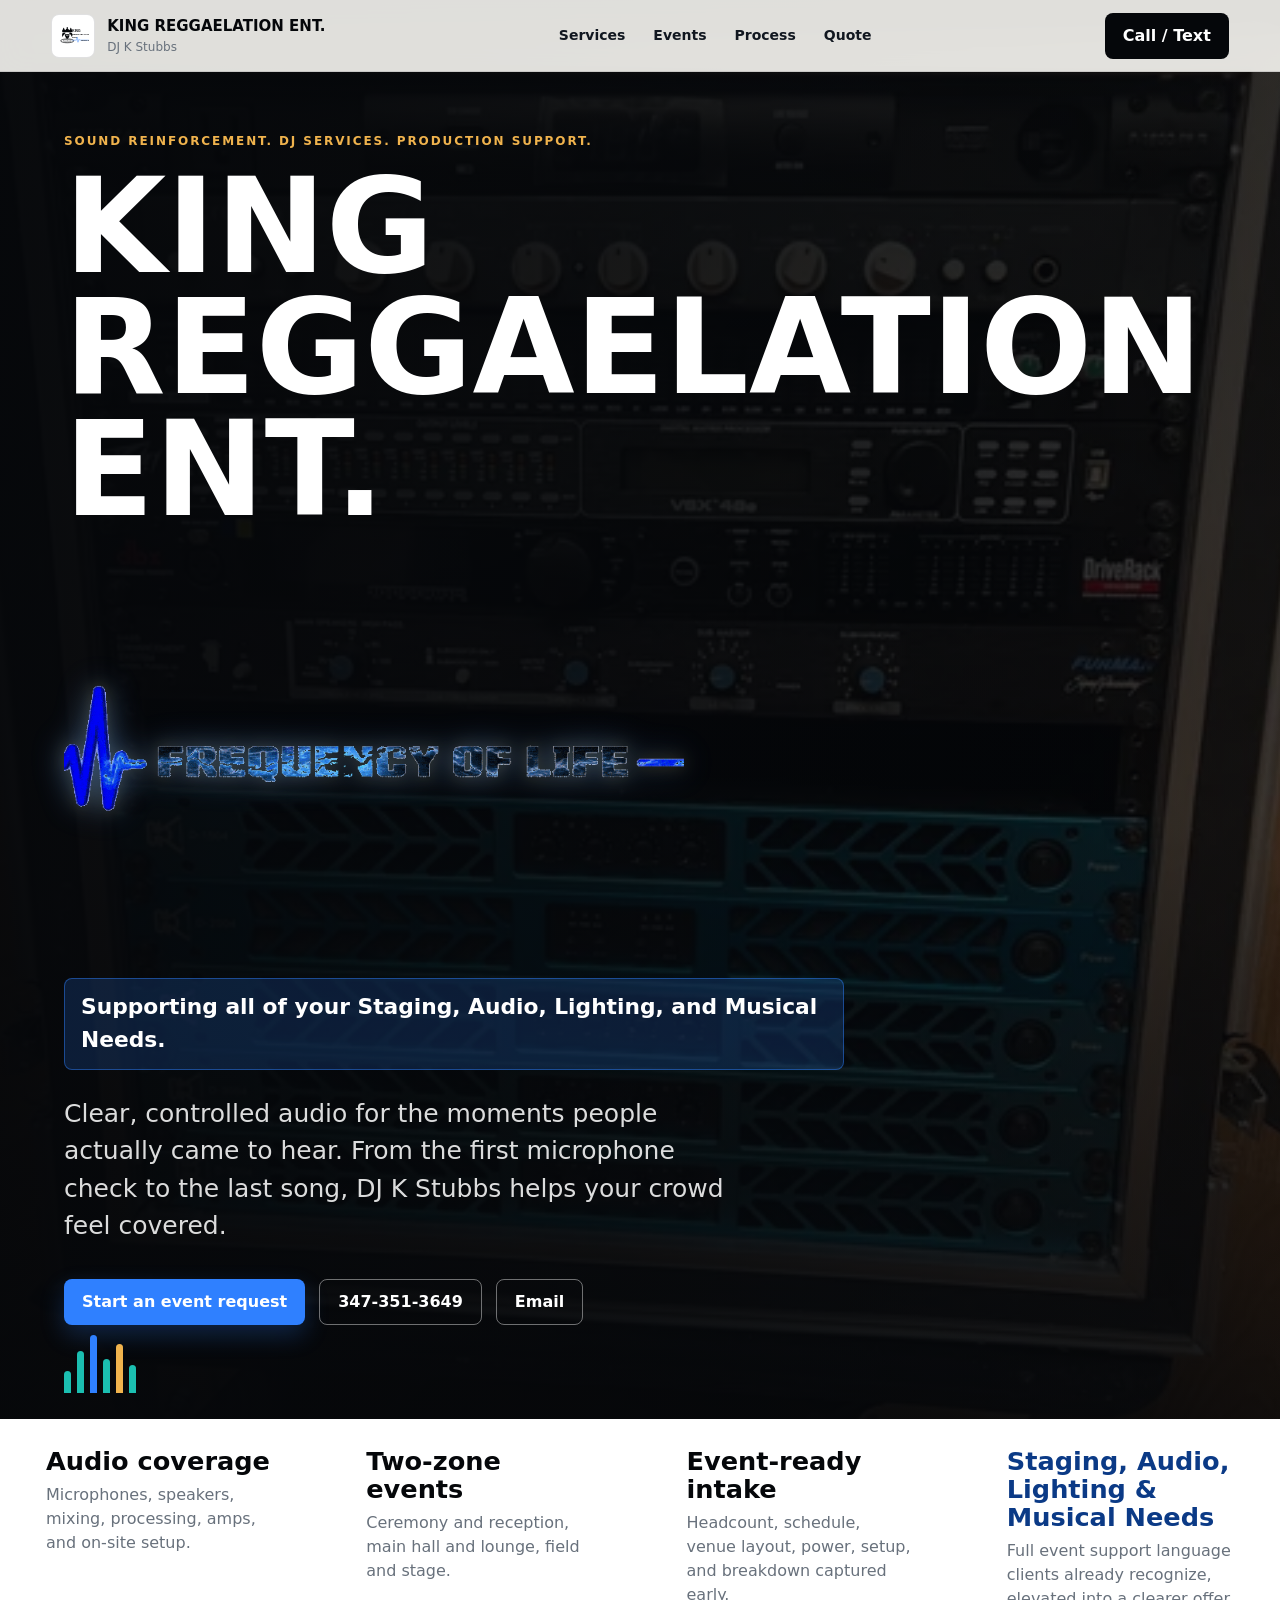
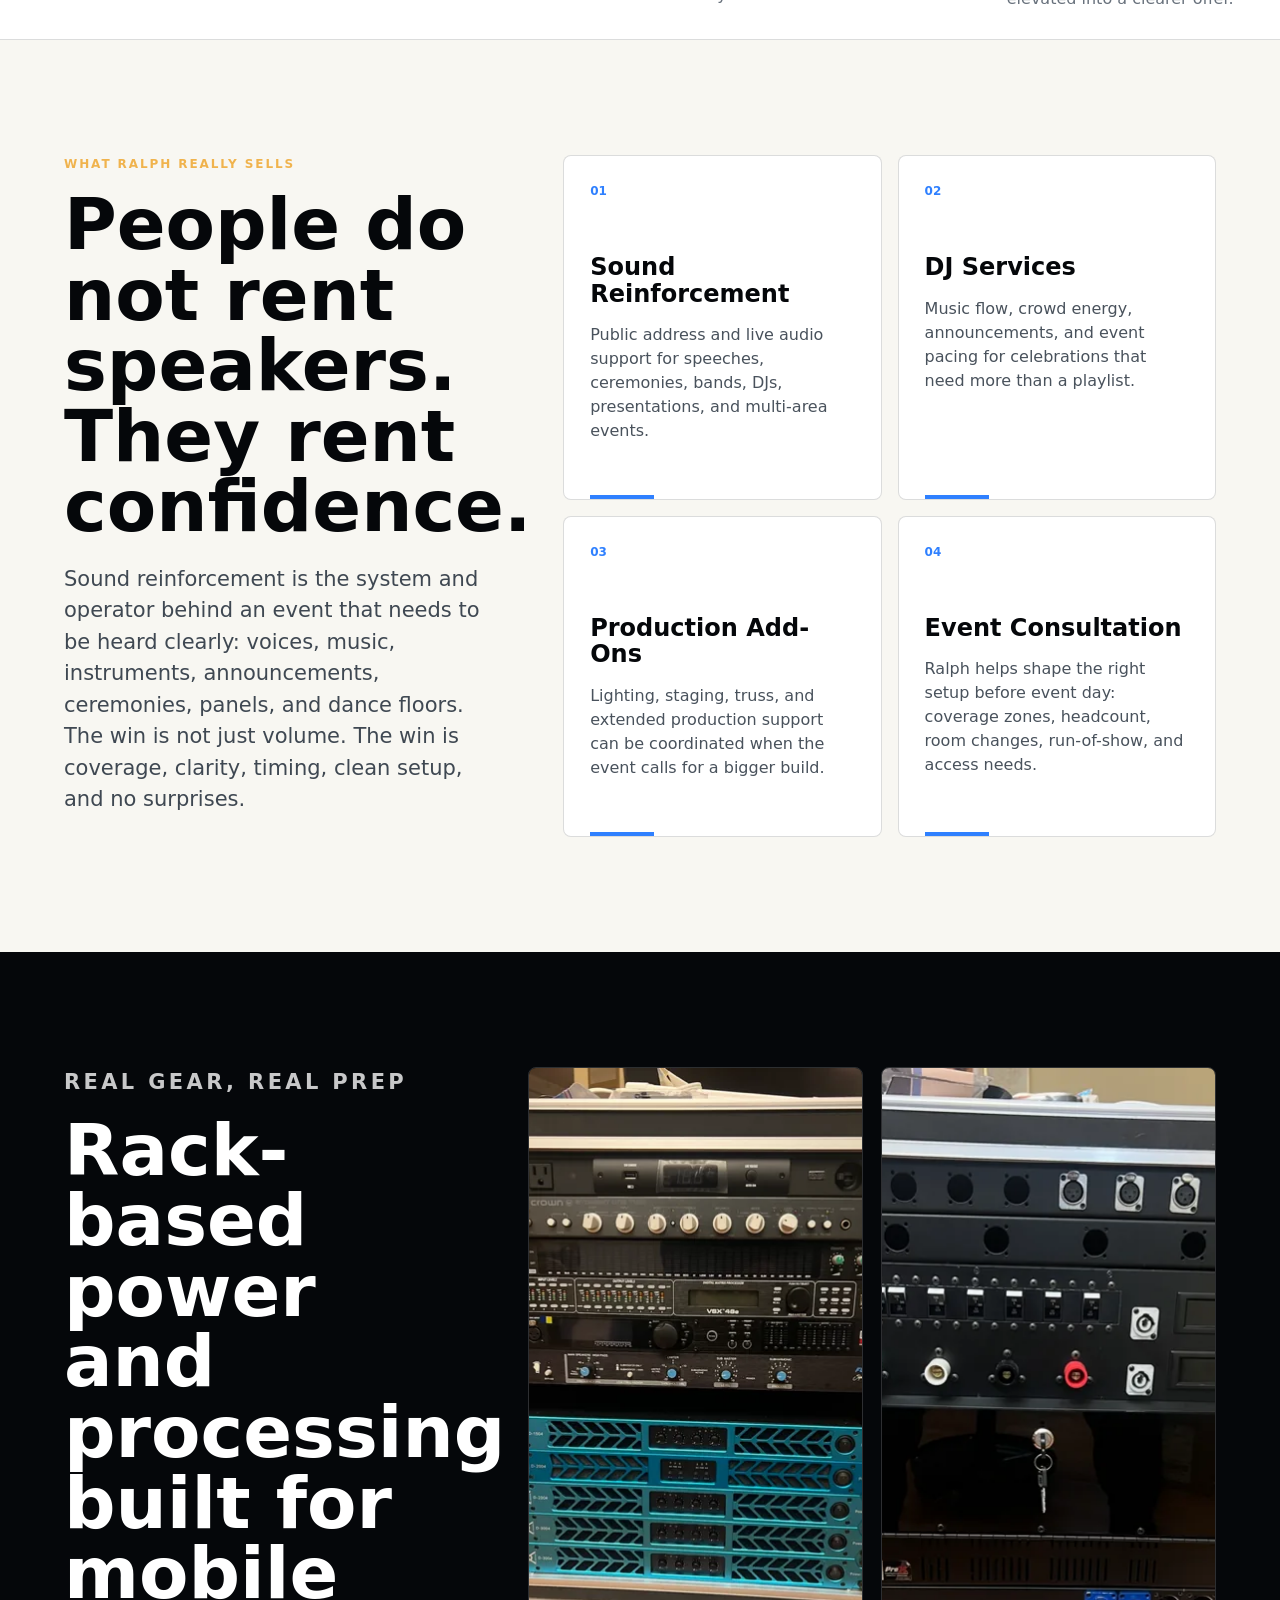
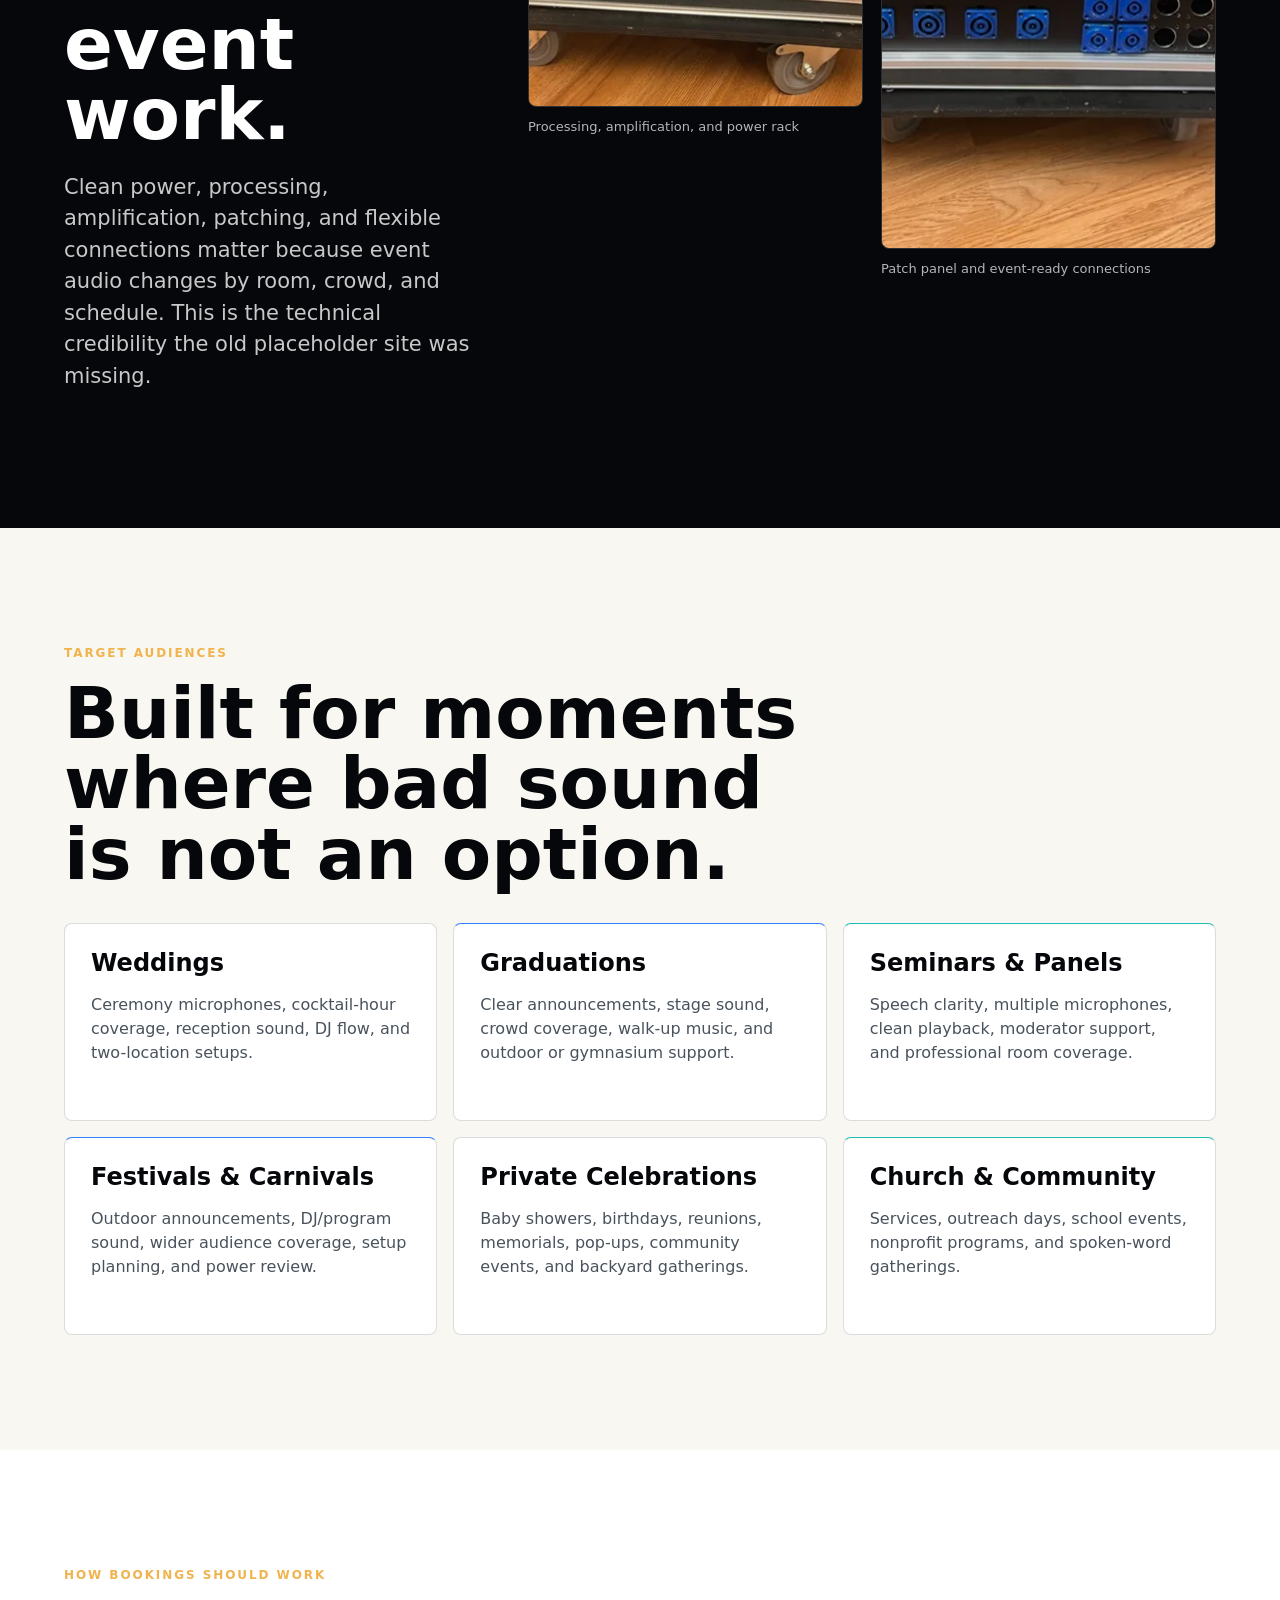
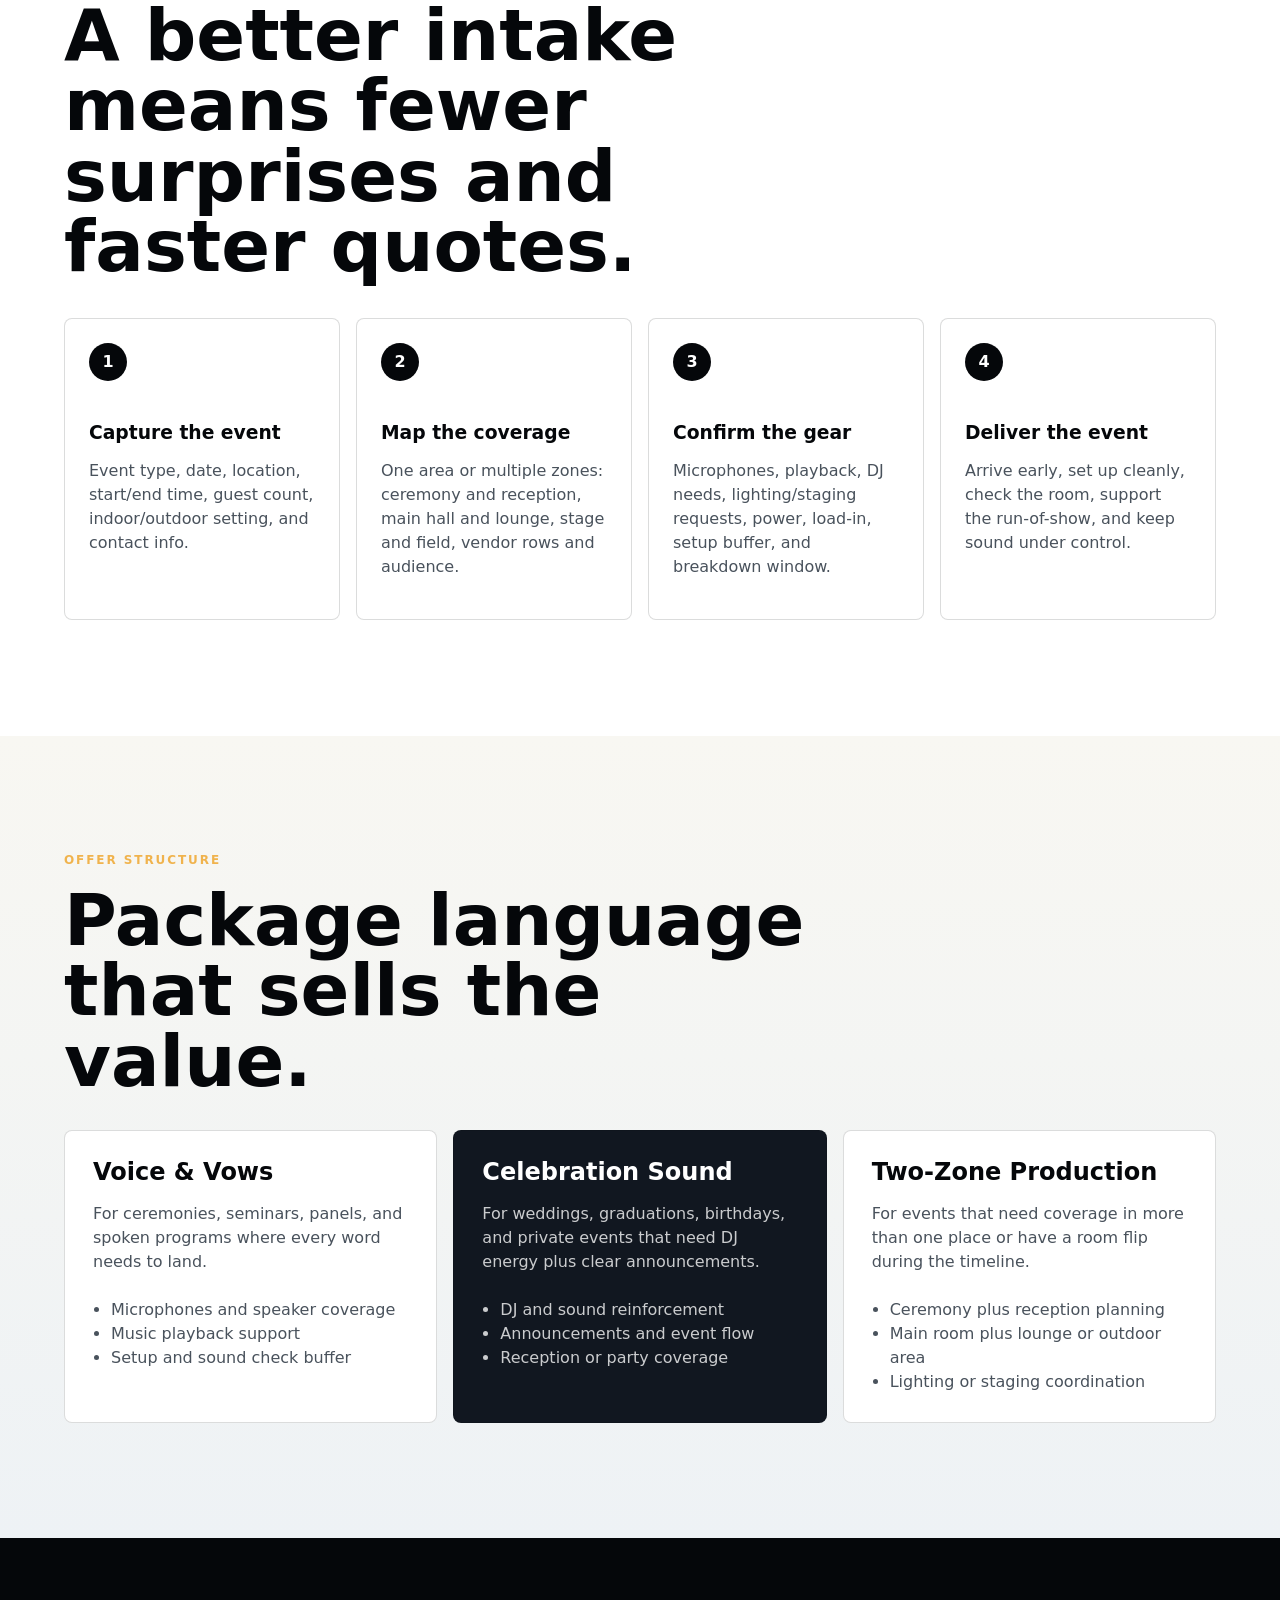
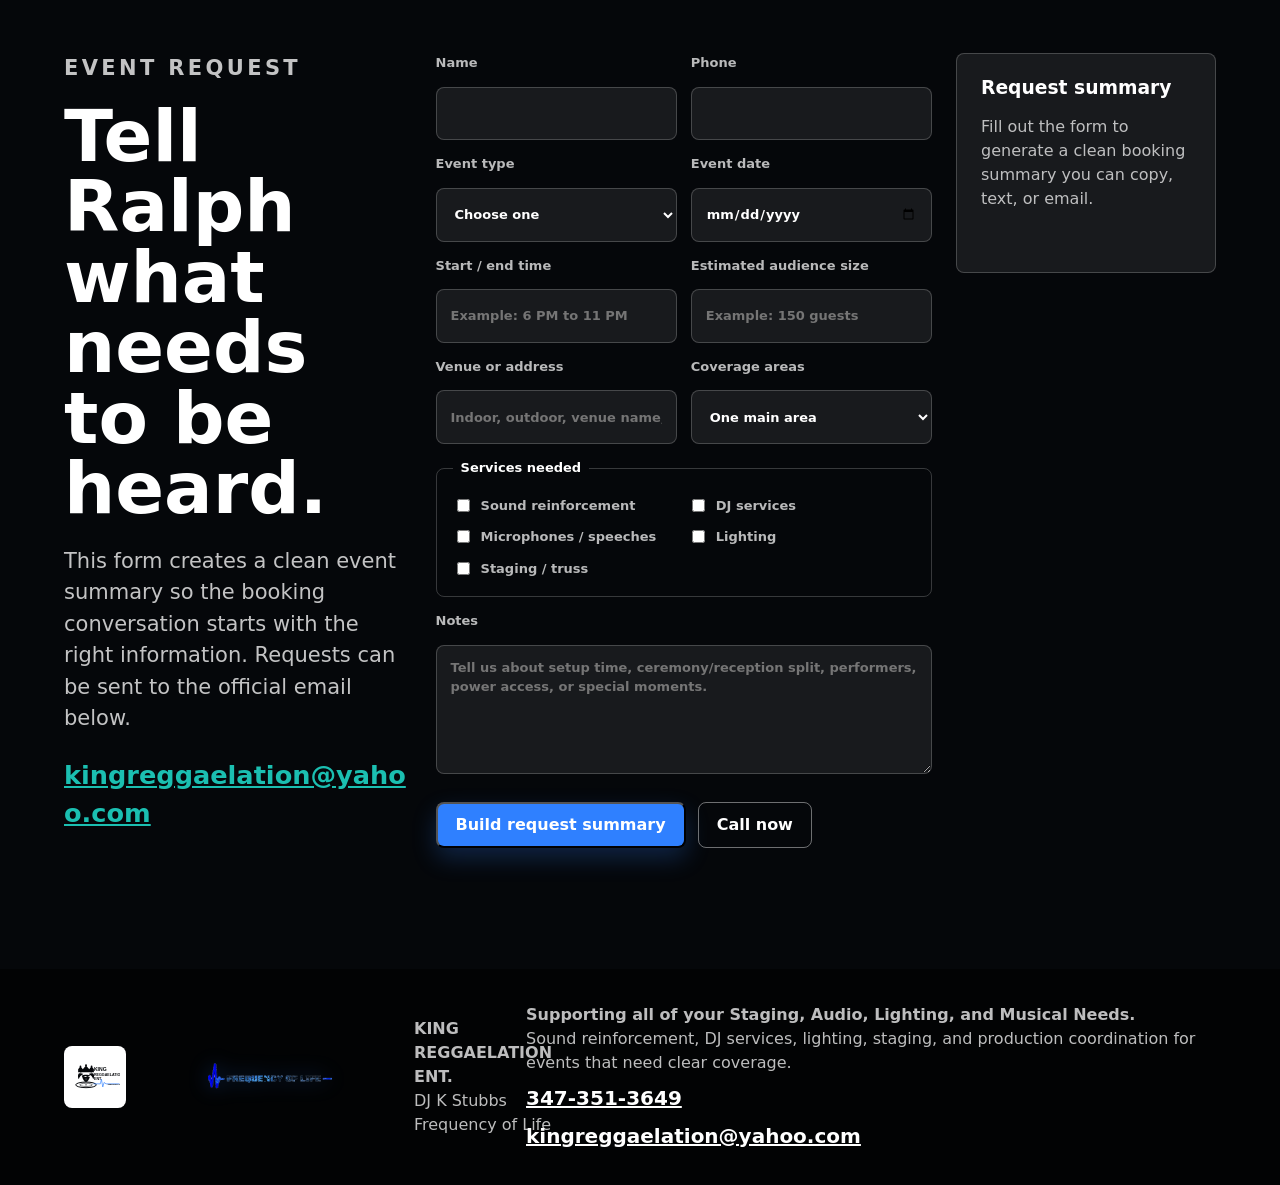
==== commit f9908cae: "Use transparent return-burst Frequency logo" ====
--- a/index.html
+++ b/index.html
@@ -7,7 +7,7 @@
   <meta name="description" content="KING REGGAELATION ENT. provides sound reinforcement, DJ services, and production support for weddings, graduations, seminars, festivals, and private events.">
   <meta name="theme-color" content="#05070a">
   <link rel="preload" href="assets/rack-processing-amplifiers.webp" as="image" type="image/webp" fetchpriority="high">
-  <link rel="preload" href="assets/frequency-of-life-logo.gif" as="image" fetchpriority="high">
+  <link rel="preload" href="assets/frequency-of-life-logo-transparent-return-burst.png" as="image" type="image/png" fetchpriority="high">
   <link rel="stylesheet" href="styles.css">
 </head>
 <body>
@@ -39,7 +39,10 @@
         <p class="eyebrow reveal">Sound reinforcement. DJ services. Production support.</p>
         <h1 id="hero-title" class="reveal">KING REGGAELATION ENT.</h1>
         <div class="frequency-logo-strip reveal" aria-label="Frequency of Life animated logo">
-          <img src="assets/frequency-of-life-logo.gif" alt="Frequency of Life" width="800" height="400" loading="eager" fetchpriority="high">
+          <picture class="frequency-logo-art">
+            <source srcset="assets/frequency-of-life-logo-transparent-return-burst.png" type="image/png">
+            <img src="assets/frequency-of-life-logo-transparent-return-burst.gif" alt="Frequency of Life" width="800" height="400" loading="eager" fetchpriority="high">
+          </picture>
         </div>
         <p class="signature-line reveal">Supporting all of your Staging, Audio, Lighting, and Musical Needs.</p>
         <p class="hero-copy reveal">Clear, controlled audio for the moments people actually came to hear. From the first microphone check to the last song, DJ K Stubbs helps your crowd feel covered.</p>
@@ -306,7 +309,10 @@
   <footer class="site-footer">
     <div>
       <img src="assets/king-reggaelation-ent-logo.svg" alt="" width="62" height="62" loading="lazy" decoding="async">
-      <img class="footer-frequency-logo" src="assets/frequency-of-life-logo.gif" alt="Frequency of Life" width="800" height="400" loading="lazy">
+      <picture class="footer-frequency-logo">
+        <source srcset="assets/frequency-of-life-logo-transparent-return-burst.png" type="image/png">
+        <img src="assets/frequency-of-life-logo-transparent-return-burst.gif" alt="Frequency of Life" width="800" height="400" loading="lazy">
+      </picture>
       <p><strong>KING REGGAELATION ENT.</strong><br>DJ K Stubbs<br>Frequency of Life</p>
     </div>
     <div>
--- a/styles.css
+++ b/styles.css
@@ -212,20 +212,28 @@
 }
 
 .frequency-logo-strip {
-  background: rgba(255, 255, 255, 0.96);
-  border: 1px solid rgba(47, 128, 255, 0.38);
-  border-radius: 8px;
-  box-shadow: 0 18px 42px rgba(5, 7, 10, 0.28);
+  background: transparent;
+  border: 0;
+  border-radius: 0;
+  box-shadow: none;
   margin-top: 24px;
   max-width: min(620px, 100%);
-  overflow: hidden;
-  padding: 8px 12px;
-}
-
+  overflow: visible;
+  padding: 0;
+}
+
+.frequency-logo-strip picture,
 .frequency-logo-strip img {
   aspect-ratio: 2.22 / 1;
+  display: block;
   object-fit: contain;
   width: 100%;
+}
+
+.frequency-logo-strip img {
+  filter:
+    drop-shadow(0 0 16px rgba(47, 128, 255, 0.42))
+    drop-shadow(0 0 8px rgba(255, 212, 77, 0.22));
 }
 
 .hero-copy {
@@ -678,9 +686,20 @@
 }
 
 .site-footer .footer-frequency-logo {
+  display: block;
+  flex: 0 0 auto;
   height: 62px;
-  padding: 4px 8px;
   width: clamp(170px, 20vw, 260px);
+}
+
+.site-footer .footer-frequency-logo img {
+  background: transparent;
+  border-radius: 0;
+  height: 100%;
+  object-fit: contain;
+  padding: 0;
+  width: 100%;
+  filter: drop-shadow(0 0 10px rgba(47, 128, 255, 0.34));
 }
 
 .site-footer p {
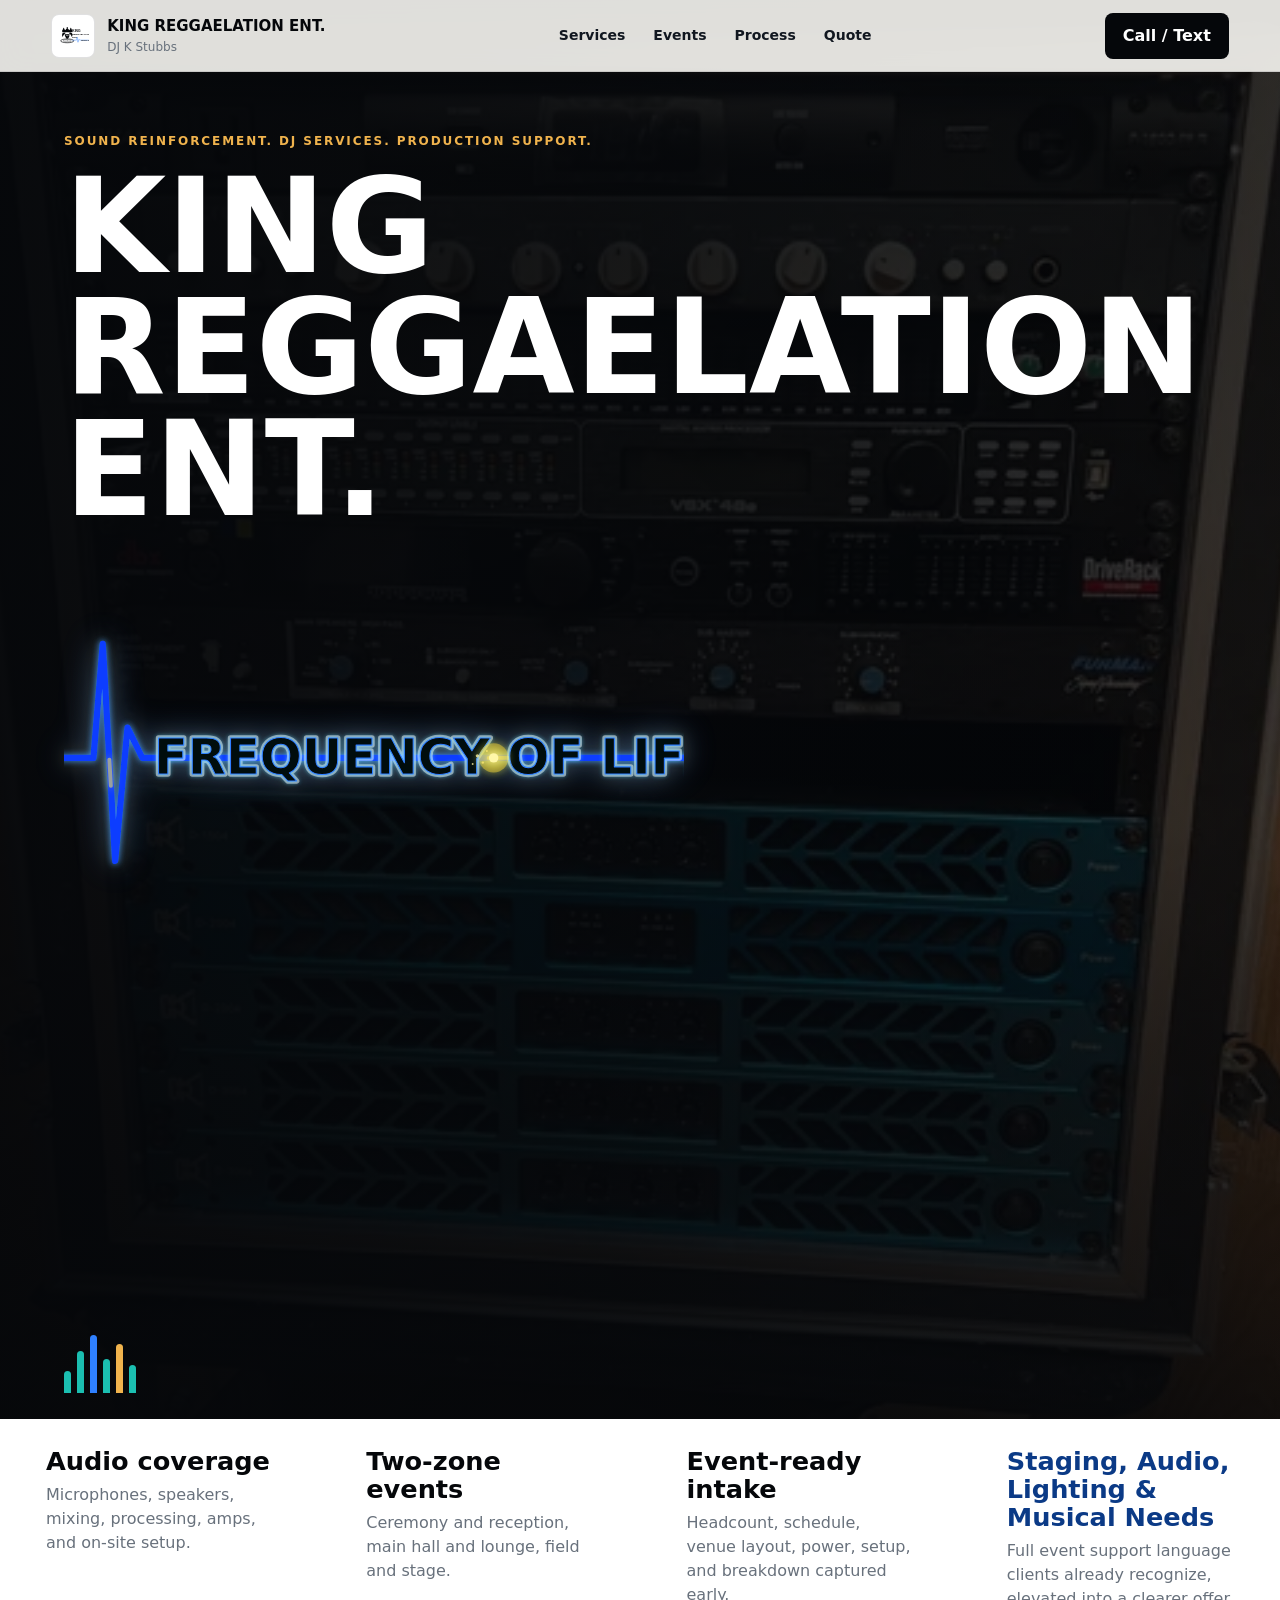
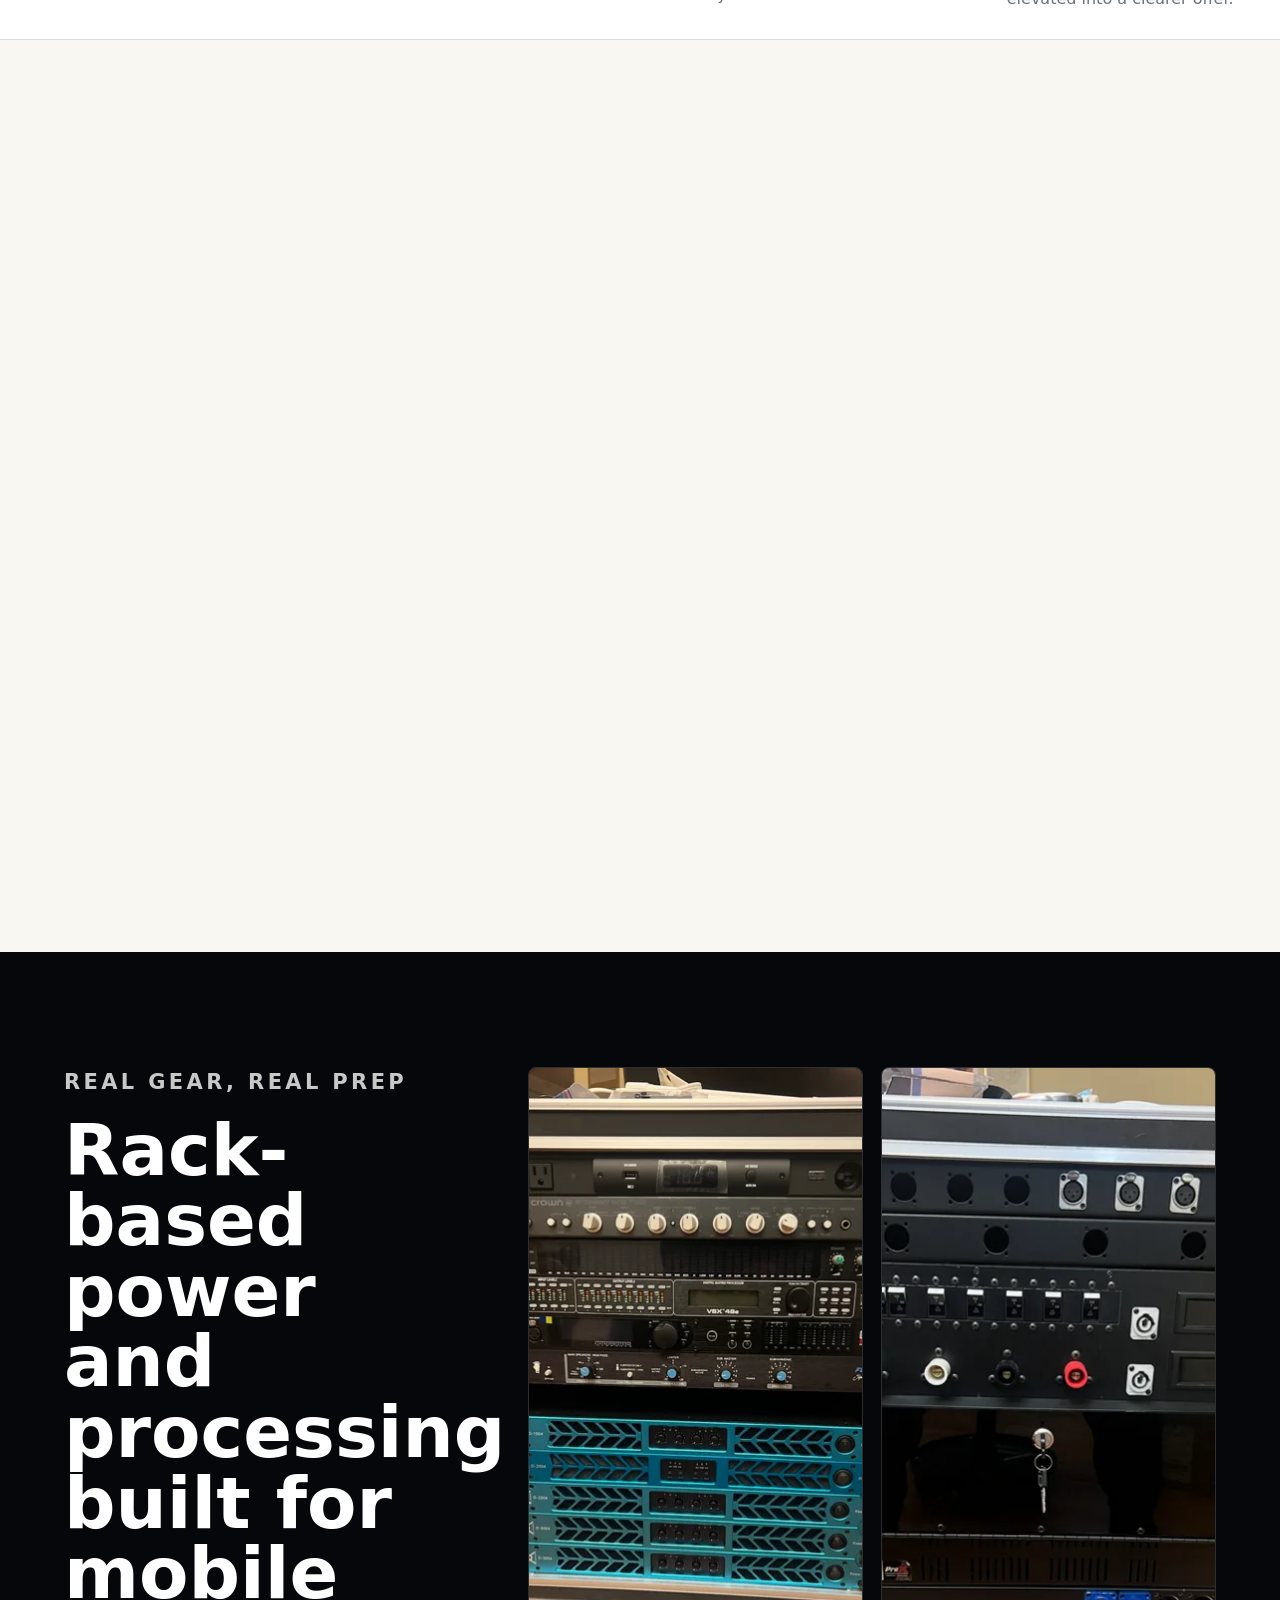
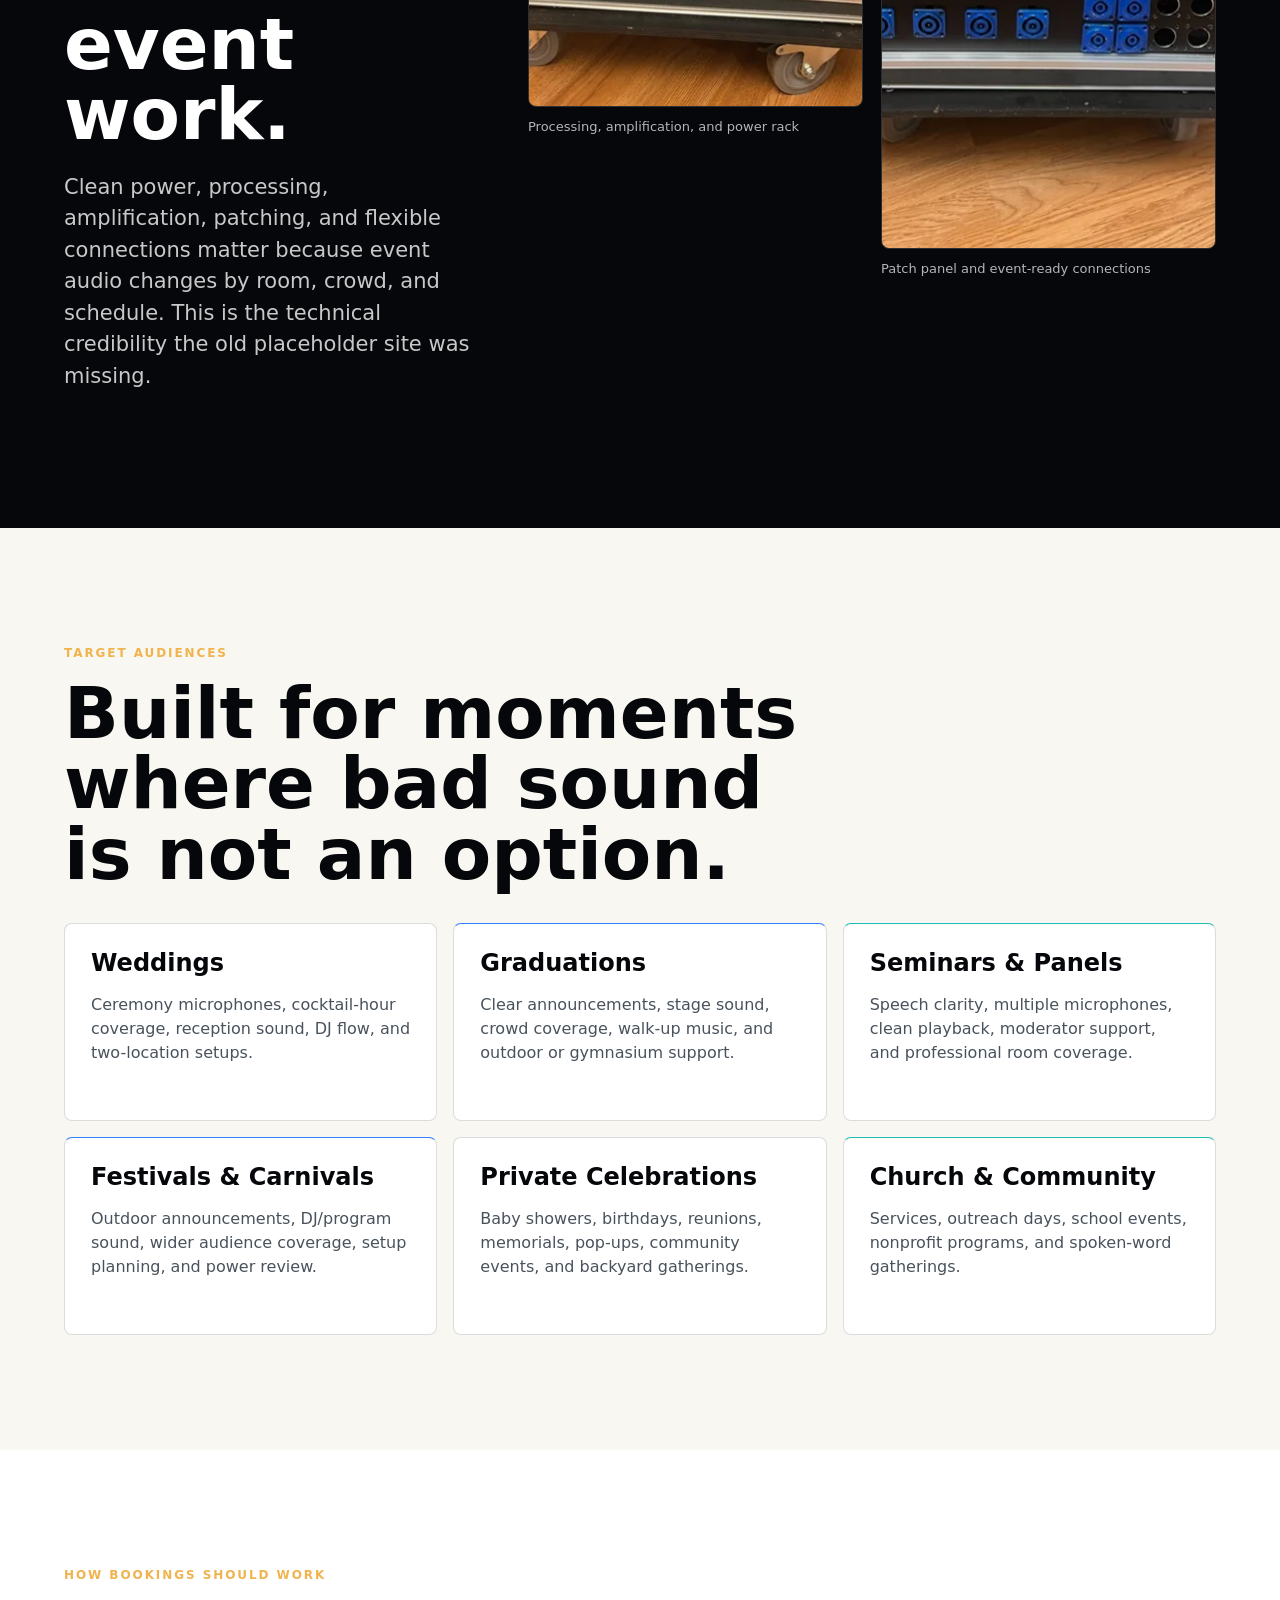
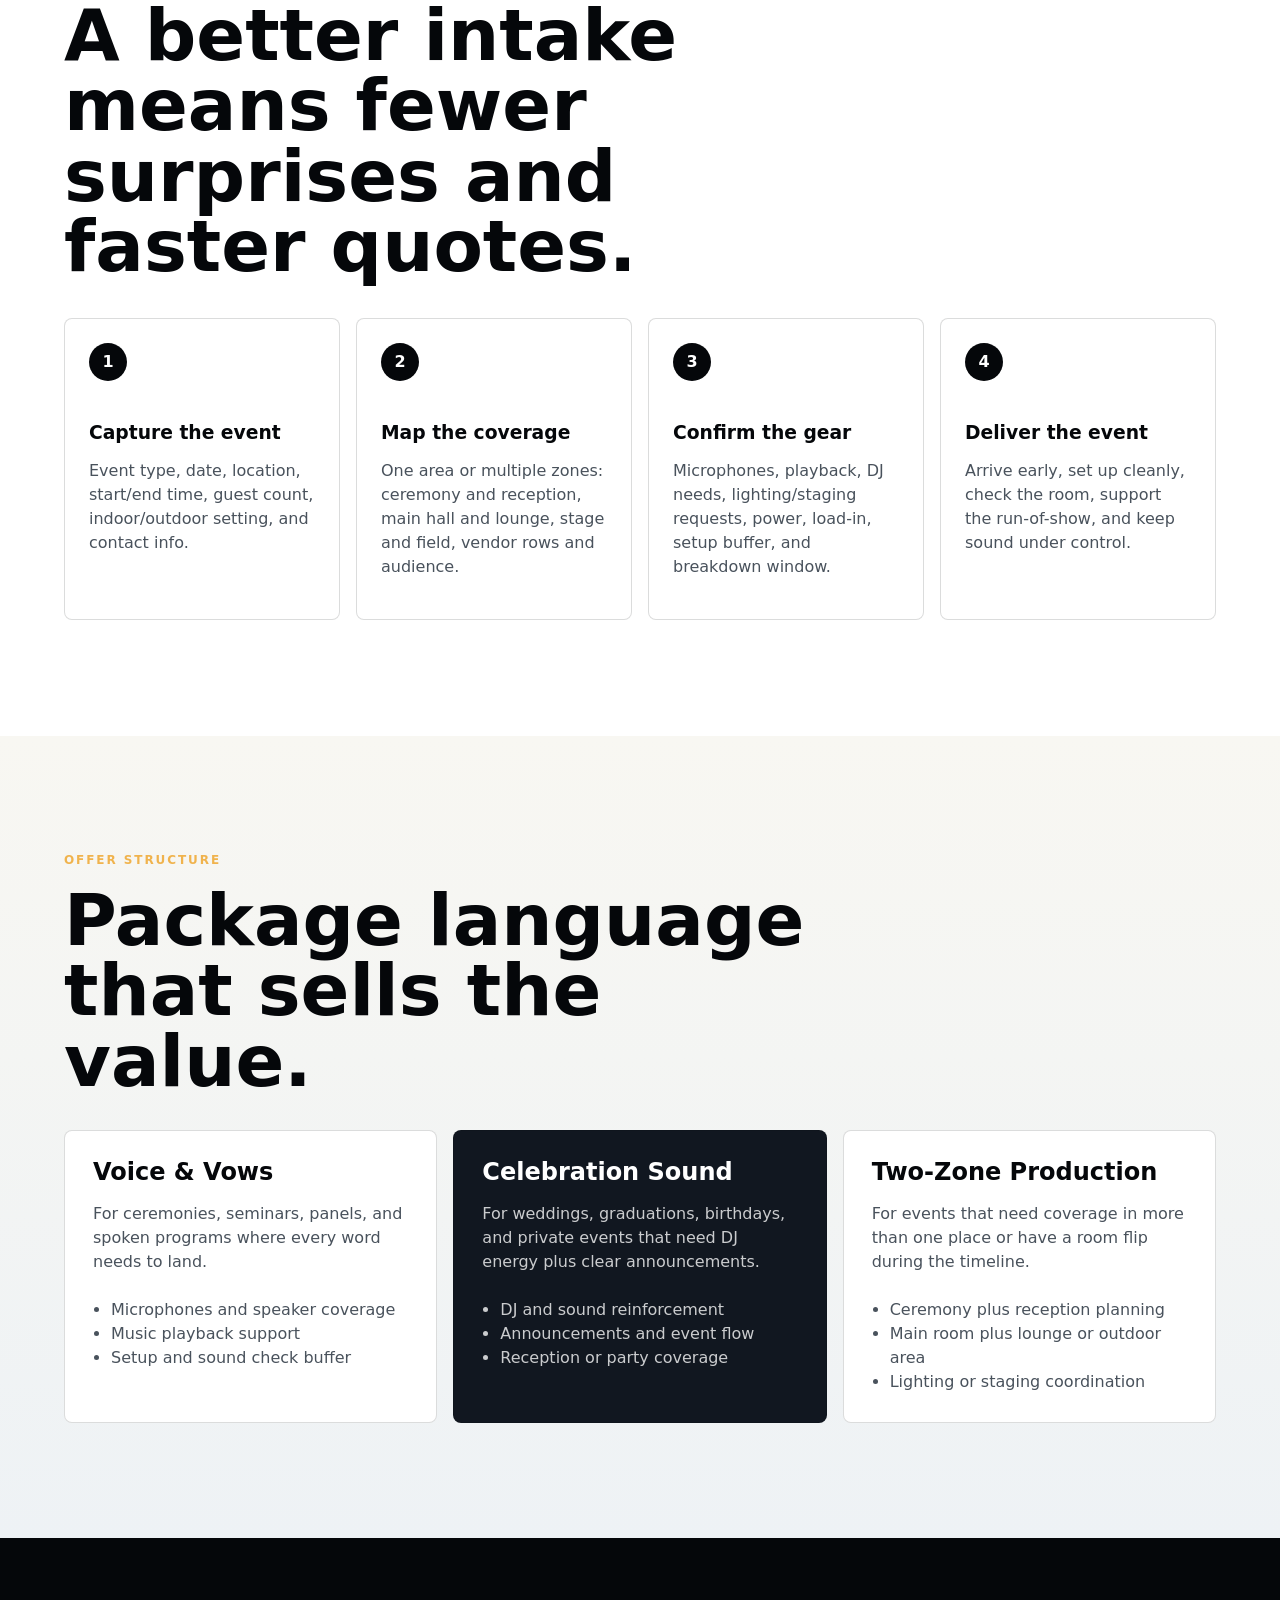
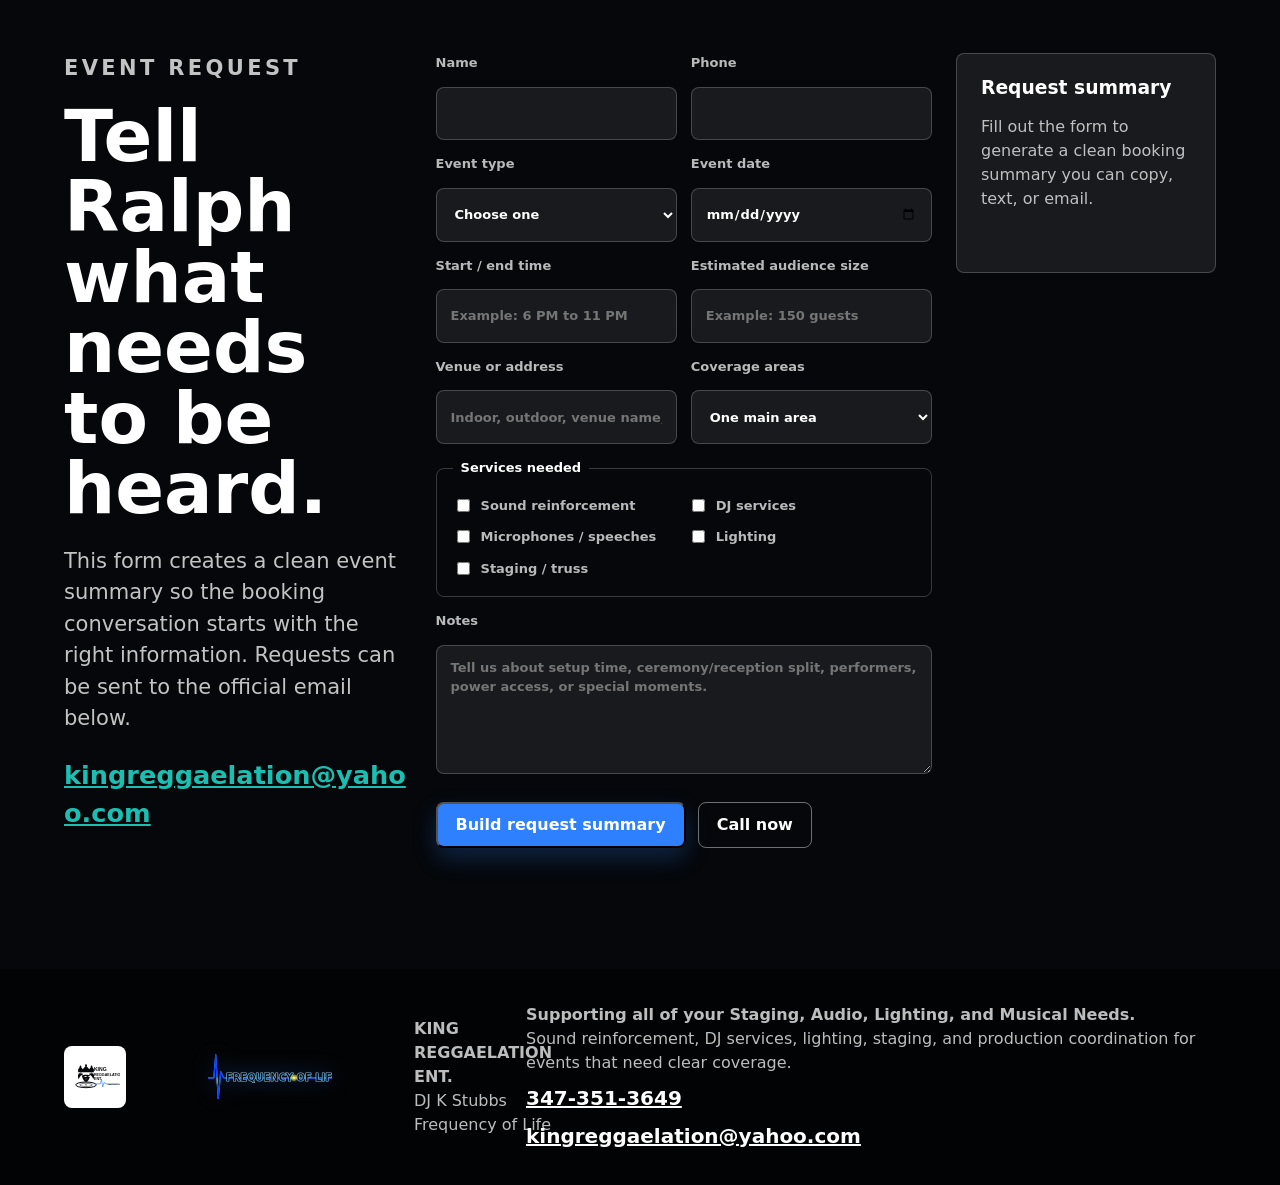
==== commit 0f2730ec: "Use electric explosion Frequency logo" ====
--- a/index.html
+++ b/index.html
@@ -7,7 +7,7 @@
   <meta name="description" content="KING REGGAELATION ENT. provides sound reinforcement, DJ services, and production support for weddings, graduations, seminars, festivals, and private events.">
   <meta name="theme-color" content="#05070a">
   <link rel="preload" href="assets/rack-processing-amplifiers.webp" as="image" type="image/webp" fetchpriority="high">
-  <link rel="preload" href="assets/frequency-of-life-logo-transparent-return-burst.png" as="image" type="image/png" fetchpriority="high">
+  <link rel="preload" href="assets/frequency-of-life-logo-electric-explosion.svg" as="image" type="image/svg+xml" fetchpriority="high">
   <link rel="stylesheet" href="styles.css">
 </head>
 <body>
@@ -40,6 +40,7 @@
         <h1 id="hero-title" class="reveal">KING REGGAELATION ENT.</h1>
         <div class="frequency-logo-strip reveal" aria-label="Frequency of Life animated logo">
           <picture class="frequency-logo-art">
+            <source srcset="assets/frequency-of-life-logo-electric-explosion.svg" type="image/svg+xml">
             <source srcset="assets/frequency-of-life-logo-transparent-return-burst.png" type="image/png">
             <img src="assets/frequency-of-life-logo-transparent-return-burst.gif" alt="Frequency of Life" width="800" height="400" loading="eager" fetchpriority="high">
           </picture>
@@ -310,6 +311,7 @@
     <div>
       <img src="assets/king-reggaelation-ent-logo.svg" alt="" width="62" height="62" loading="lazy" decoding="async">
       <picture class="footer-frequency-logo">
+        <source srcset="assets/frequency-of-life-logo-electric-explosion.svg" type="image/svg+xml">
         <source srcset="assets/frequency-of-life-logo-transparent-return-burst.png" type="image/png">
         <img src="assets/frequency-of-life-logo-transparent-return-burst.gif" alt="Frequency of Life" width="800" height="400" loading="lazy">
       </picture>
